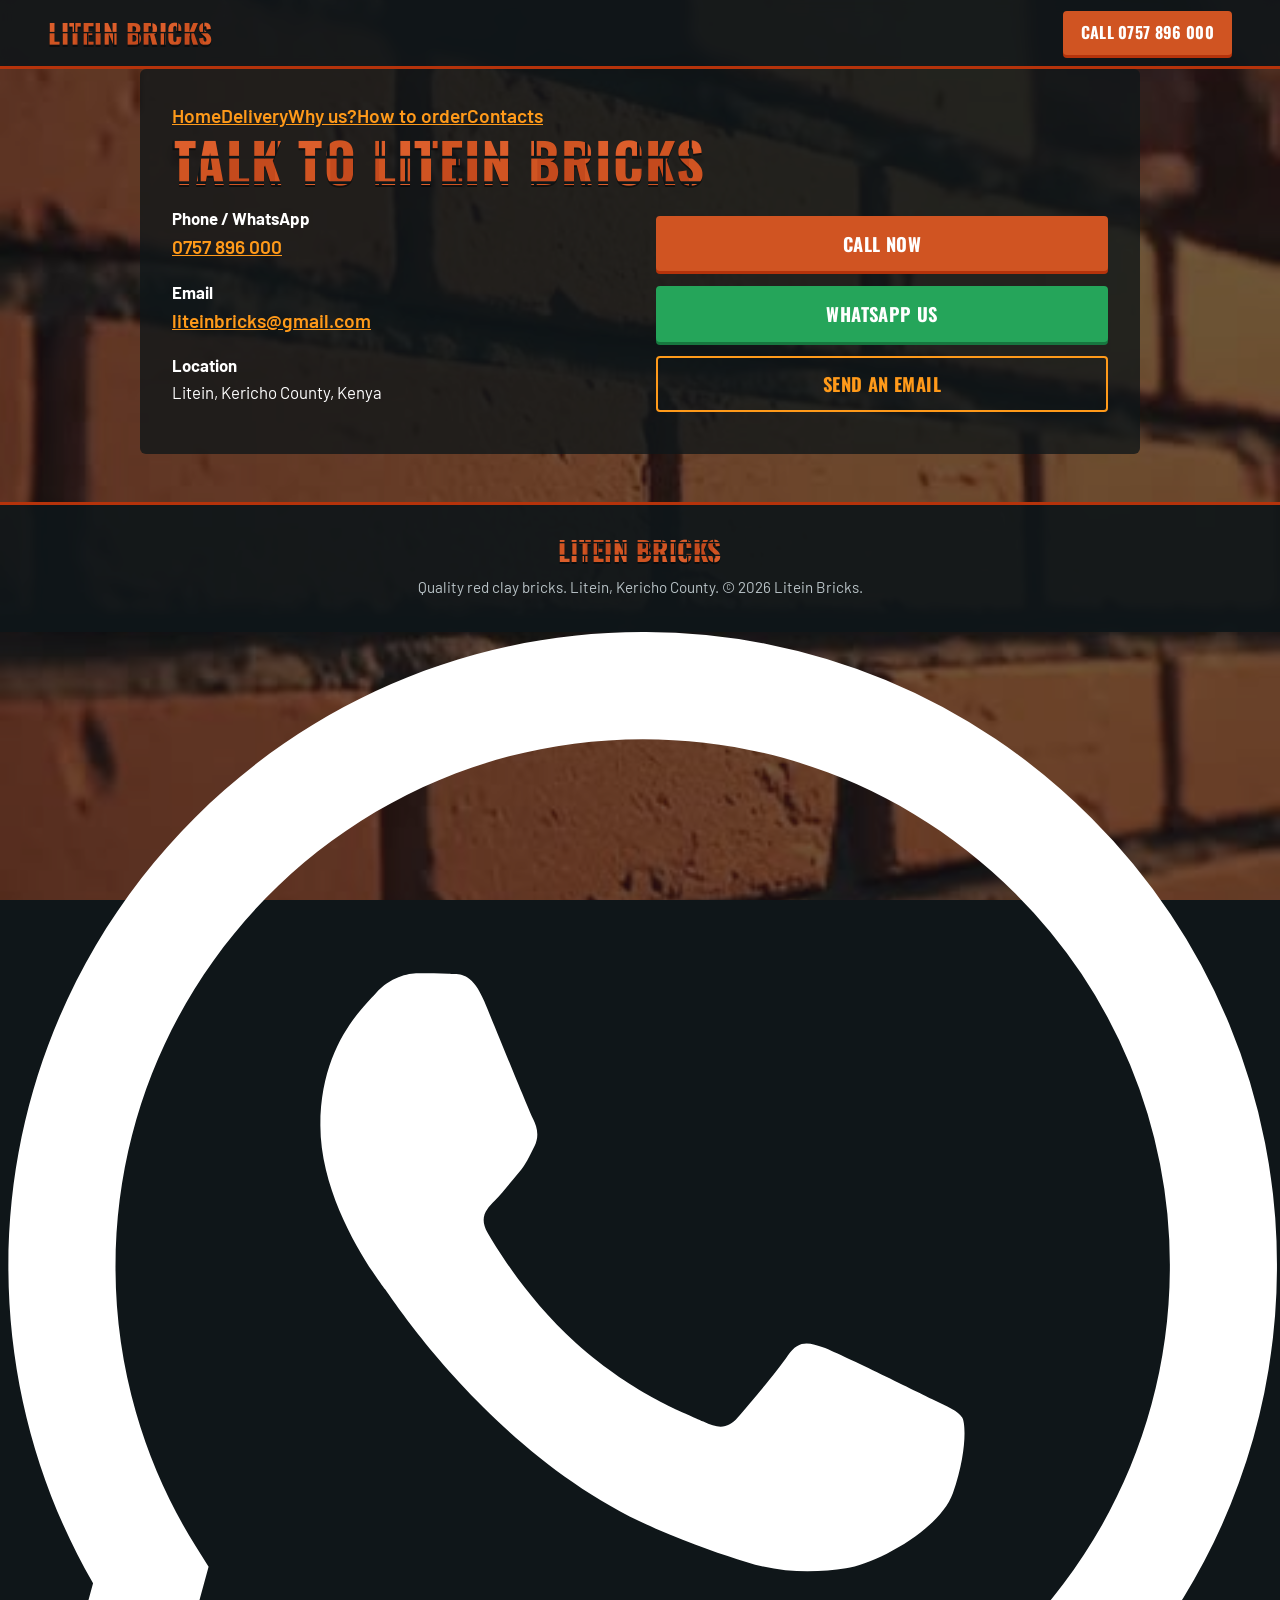
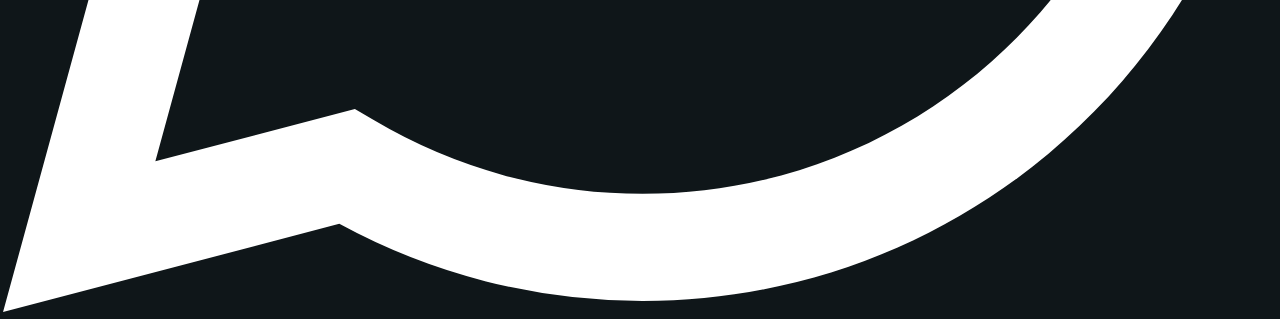
==== contact.html @ b04b9973 "Add files via upload" ====
<!DOCTYPE html>
<html lang="en">
<head>
<meta charset="utf-8">
<meta name="viewport" content="width=device-width, initial-scale=1">
<title>Contact Litein Bricks | Litein Bricks</title>
<meta name="description" content="Contact Litein Bricks in Litein, Kericho County. Call or WhatsApp 0757 896 000 or email liteinbricks@gmail.com.">
<meta name="theme-color" content="#0f1619">
<meta property="og:title" content="Contact Litein Bricks | Litein Bricks">
<meta property="og:description" content="Red clay construction bricks at Ksh 6 each. Site delivery. Pay on delivery.">
<meta property="og:image" content="assets/logo.png">
<link rel="icon" href="assets/poster.jpg">
<link rel="preconnect" href="https://fonts.googleapis.com">
<link rel="preconnect" href="https://fonts.gstatic.com" crossorigin>
<link href="https://fonts.googleapis.com/css2?family=Barlow:wght@400;500;600&family=Oswald:wght@500;700&display=swap" rel="stylesheet">
<link rel="stylesheet" href="css/styles.css">
</head>
<body>
<video class="bg-video" autoplay muted loop playsinline preload="metadata" poster="assets/poster.jpg" aria-hidden="true">
  <source src="assets/background.mp4" type="video/mp4">
</video>

<header class="site-header">
  <a class="brand brick-text" href="index.html">Litein Bricks</a>
  <a class="btn btn-small" href="tel:+254757896000">Call 0757 896 000</a>
</header>

<main class="inner">
  <section id="contact" class="section contact">
    <nav class="panel-nav" aria-label="Pages"><a href="index.html">Home</a><a href="delivery.html">Delivery</a><a href="why-us.html">Why us?</a><a href="how-to-order.html">How to order</a><a href="contact.html" class="on" aria-current="page">Contacts</a></nav>
    <h2 class="brick-text">Talk to Litein Bricks</h2>
    <div class="contact-grid">
      <div>
        <p><strong>Phone / WhatsApp</strong><br><a href="tel:+254757896000">0757 896 000</a></p>
        <p><strong>Email</strong><br><a href="mailto:liteinbricks@gmail.com">liteinbricks@gmail.com</a></p>
        <p><strong>Location</strong><br>Litein, Kericho County, Kenya</p>
      </div>
      <div class="actions">
        <a class="btn" href="tel:+254757896000">Call now</a>
        <a class="btn btn-wa" href="https://wa.me/254757896000?text=Hello%20Litein%20Bricks%2C%20I%20would%20like%20to%20order%20bricks." target="_blank" rel="noopener">WhatsApp us</a>
        <a class="btn btn-ghost" href="mailto:liteinbricks@gmail.com">Send an email</a>
      </div>
    </div>
  </section>
</main>

<footer class="site-footer">
  <span class="brick-text brand">Litein Bricks</span>
  <p>Quality red clay bricks. Litein, Kericho County. &copy; <span id="year">2026</span> Litein Bricks.</p>
</footer>
<a class="wa-float" href="https://wa.me/254757896000?text=Hello%20Litein%20Bricks%2C%20I%20would%20like%20to%20order%20bricks." target="_blank" rel="noopener" aria-label="Chat with Litein Bricks on WhatsApp">
  <svg viewBox="0 0 24 24" role="img" aria-hidden="true"><path fill="#fff" d="M17.472 14.382c-.297-.149-1.758-.867-2.03-.967-.273-.099-.471-.148-.67.15-.197.297-.767.966-.94 1.164-.173.199-.347.223-.644.075-.297-.15-1.255-.463-2.39-1.475-.883-.788-1.48-1.761-1.653-2.059-.173-.297-.018-.458.13-.606.134-.133.298-.347.446-.52.149-.174.198-.298.298-.497.099-.198.05-.371-.025-.52-.075-.149-.669-1.612-.916-2.207-.242-.579-.487-.5-.669-.51-.173-.008-.371-.01-.57-.01-.198 0-.52.074-.792.372-.272.297-1.04 1.016-1.04 2.479 0 1.462 1.065 2.875 1.213 3.074.149.198 2.096 3.2 5.077 4.487.709.306 1.262.489 1.694.625.712.227 1.36.195 1.871.118.571-.085 1.758-.719 2.006-1.413.248-.694.248-1.289.173-1.413-.074-.124-.272-.198-.57-.347m-5.421 7.403h-.004a9.87 9.87 0 01-5.031-1.378l-.361-.214-3.741.982.998-3.648-.235-.374a9.86 9.86 0 01-1.51-5.26c.001-5.45 4.436-9.884 9.888-9.884 2.64 0 5.122 1.03 6.988 2.898a9.825 9.825 0 012.893 6.994c-.003 5.45-4.437 9.884-9.885 9.884m8.413-18.297A11.815 11.815 0 0012.05 0C5.495 0 .16 5.335.157 11.892c0 2.096.547 4.142 1.588 5.945L.057 24l6.305-1.654a11.882 11.882 0 005.683 1.448h.005c6.554 0 11.89-5.335 11.893-11.893a11.821 11.821 0 00-3.48-8.413z"/></svg>
</a>
<script src="js/main.js"></script>
</body>
</html>
---- css/styles.css ----
:root{
  --ink:#0f1619; --ink-2:#172126; --brick:#d05422; --brick-deep:#b5330b;
  --amber:#ff9a1a; --white:#fff; --muted:#b9c3c7; --wa:#25a55a;
  --head:'Oswald','Arial Narrow',Impact,sans-serif;
  --body:'Barlow',system-ui,-apple-system,'Segoe UI',Arial,sans-serif;
  --panel:rgba(15,22,25,.78);
}
*{box-sizing:border-box}
html{scroll-behavior:smooth;scroll-padding-top:4.5rem}
body{margin:0;background:var(--ink);color:var(--white);font:400 1.05rem/1.6 var(--body)}
img{max-width:100%;height:auto;display:block}
a{color:var(--amber)}
:focus-visible{outline:3px solid var(--amber);outline-offset:3px}

/* Background video at 40% opacity */
.bg-video{position:fixed;inset:0;width:100%;height:100%;object-fit:cover;opacity:.4;z-index:-1}

/* Brick-textured lettering: brick faces with dark mortar joints cut through the letters */
.brick-text{
  color:var(--brick);
  background-image:url("data:image/svg+xml,%3Csvg xmlns='http://www.w3.org/2000/svg' viewBox='0 0 96 48' preserveAspectRatio='none'%3E%3Crect width='96' height='48' fill='%23d05422'/%3E%3Crect x='3' y='0' width='45' height='22' fill='%23dc5e2b'/%3E%3Crect x='51' y='24' width='45' height='22' fill='%23c44a1d'/%3E%3Crect x='0' y='22' width='96' height='2.5' fill='%230f1619'/%3E%3Crect x='0' y='45.5' width='96' height='2.5' fill='%230f1619'/%3E%3Crect x='0' y='0' width='2.5' height='24' fill='%230f1619'/%3E%3Crect x='48' y='0' width='2.5' height='24' fill='%230f1619'/%3E%3Crect x='24' y='24' width='2.5' height='24' fill='%230f1619'/%3E%3Crect x='72' y='24' width='2.5' height='24' fill='%230f1619'/%3E%3C/svg%3E");
  background-size:1.9em .95em;
  -webkit-background-clip:text;background-clip:text;
  -webkit-text-fill-color:transparent;
  filter:drop-shadow(0 2px 0 rgba(0,0,0,.45));
}
h1,h2,h3,.brand,.big,.btn,.zone-list b{font-family:var(--head);text-transform:uppercase;letter-spacing:.02em}

/* Header */
.site-header{position:sticky;top:0;z-index:10;display:flex;align-items:center;justify-content:space-between;gap:1rem;padding:.7rem clamp(1rem,4vw,3rem);background:rgba(15,22,25,.9);backdrop-filter:blur(6px);border-bottom:3px solid var(--brick-deep)}
.brand{font-size:1.7rem;font-weight:700;text-decoration:none;line-height:1}
.nav{display:flex;align-items:center;gap:1.4rem}
.nav a:not(.btn){color:var(--white);text-decoration:none;font-weight:500}
.nav a:not(.btn):hover{color:var(--amber)}
.nav-toggle{display:none;background:none;border:2px solid var(--brick);color:var(--white);font:600 .95rem var(--head);text-transform:uppercase;padding:.4rem .8rem;border-radius:4px}

/* Buttons */
.btn{display:inline-block;background:var(--brick);color:var(--white);text-decoration:none;font-weight:700;font-size:1.15rem;padding:.7rem 1.6rem;border-radius:4px;border:2px solid var(--brick);box-shadow:0 3px 0 var(--brick-deep);transition:transform .12s,background .12s}
.btn:hover{background:var(--brick-deep);transform:translateY(1px)}
.btn-small{font-size:1rem;padding:.45rem 1rem}
.btn-wa{background:var(--wa);border-color:var(--wa);box-shadow:0 3px 0 #17773f}
.btn-wa:hover{background:#17773f}
.btn-ghost{background:transparent;border-color:var(--amber);color:var(--amber);box-shadow:none}
.btn-ghost:hover{background:var(--amber);color:var(--ink)}
.actions{display:flex;flex-wrap:wrap;gap:.9rem}

/* Hero: logo sits large; "lighten" lets the video show through the logo's dark field */
.hero{max-width:1200px;margin:0 auto;padding:clamp(1.5rem,5vw,4rem) clamp(1rem,4vw,2rem) 2rem;text-align:center}
.hero h1{margin:0}
.hero h1 img{width:100%;margin:0 auto;mix-blend-mode:lighten}
.lead{max-width:40rem;margin:1.5rem auto;font-size:1.25rem}
.hero .actions{justify-content:center}

/* Price band */
.price-band{display:grid;grid-template-columns:repeat(3,1fr);max-width:1000px;margin:2.5rem auto;background:var(--panel);border-top:3px solid var(--amber);border-bottom:3px solid var(--amber)}
.price-band div{padding:1.4rem 1rem;text-align:center;display:flex;flex-direction:column;gap:.2rem}
.price-band div+div{border-left:2px solid rgba(255,255,255,.12)}
.big{font-size:clamp(2.4rem,6vw,3.6rem);font-weight:700;line-height:1.1}
.price-band span:last-child{color:var(--muted)}

/* Sections */
.section{max-width:1000px;margin:0 auto 1.5rem;padding:2rem clamp(1rem,4vw,2rem);background:var(--panel);border-radius:6px}
.section h2{font-size:clamp(2.2rem,6vw,3.4rem);margin:0 0 .6rem;line-height:1.05;font-weight:700}
.section h3{font-size:1.35rem;margin:0 0 .3rem;color:var(--white)}
.intro{max-width:44rem;color:#e3e8ea}
.features{list-style:none;padding:0;margin:1.8rem 0 0;display:grid;grid-template-columns:repeat(2,1fr);gap:1.6rem 2.2rem}
.features li{border-left:4px solid var(--brick);padding-left:1rem}
.features p{margin:0;color:var(--muted)}

/* Delivery */
.zones{display:grid;grid-template-columns:1.15fr 1fr;gap:2rem;margin-top:1.6rem;align-items:start}
.zone-list{list-style:none;margin:0;padding:0}
.zone-list li{display:flex;justify-content:space-between;align-items:center;gap:1rem;padding:1rem 0;border-bottom:2px solid rgba(255,255,255,.15)}
.zone-list li:first-child{border-top:2px solid rgba(255,255,255,.15)}
.zone-list strong{display:block;font-family:var(--head);font-size:1.25rem;text-transform:uppercase}
.zone-list span{color:var(--muted)}
.zone-list b{font-size:2rem;color:var(--amber);font-weight:700;white-space:nowrap}
.calc{background:var(--ink-2);border:2px solid var(--brick);border-radius:6px;padding:1.2rem}
.calc h3{margin-bottom:.8rem}
.calc label{display:block;font-weight:600;margin:.7rem 0 .25rem}
.calc select,.calc input{width:100%;font:inherit;padding:.65rem .7rem;border-radius:4px;border:2px solid #2d3b42;background:var(--ink);color:var(--white)}
.total{font-size:1.15rem;margin:1rem 0 .3rem}
.total strong{font-family:var(--head);font-size:1.8rem;color:var(--amber)}
.note{margin:0;font-size:.9rem;color:var(--muted)}

/* Steps */
.steps{list-style:none;counter-reset:s;margin:1.5rem 0 0;padding:0;display:grid;grid-template-columns:repeat(3,1fr);gap:1.5rem}
.steps li{counter-increment:s;position:relative;padding-top:3.2rem;color:var(--muted)}
.steps li::before{content:counter(s);position:absolute;top:0;left:0;width:2.6rem;height:2.6rem;display:grid;place-items:center;background:var(--brick);font:700 1.4rem var(--head);border-radius:3px;box-shadow:3px 3px 0 var(--brick-deep)}
.steps strong{display:block;color:var(--white);font-size:1.15rem}

/* Contact */
.contact-grid{display:grid;grid-template-columns:1fr 1fr;gap:2rem;align-items:center;margin-top:1rem}
.contact p{margin:0 0 1rem}
.contact a:not(.btn){font-size:1.2rem;font-weight:600}
.contact-grid .actions{flex-direction:column;align-items:stretch}
.contact-grid .btn{text-align:center}

.site-footer{margin-top:3rem;padding:2rem 1rem;text-align:center;background:rgba(15,22,25,.92);border-top:3px solid var(--brick-deep)}
.site-footer p{margin:.4rem 0 0;color:var(--muted);font-size:.95rem}

@media (max-width:760px){
  .nav-toggle{display:block}
  .nav{display:none;position:absolute;top:100%;left:0;right:0;flex-direction:column;align-items:stretch;gap:0;padding:.5rem 1rem 1rem;background:rgba(15,22,25,.97);border-bottom:3px solid var(--brick-deep)}
  .nav.open{display:flex}
  .nav a:not(.btn){padding:.8rem 0;border-bottom:1px solid rgba(255,255,255,.1)}
  .nav .btn{margin-top:.8rem;text-align:center}
  .price-band{grid-template-columns:1fr;margin:1.5rem 1rem}
  .price-band div+div{border-left:0;border-top:2px solid rgba(255,255,255,.12)}
  .features,.zones,.steps,.contact-grid{grid-template-columns:1fr}
  .section{margin:0 .75rem 1rem}
  .hero .actions .btn{flex:1 1 40%;text-align:center}
}
@media (prefers-reduced-motion:reduce){html{scroll-behavior:auto}.btn{transition:none}}
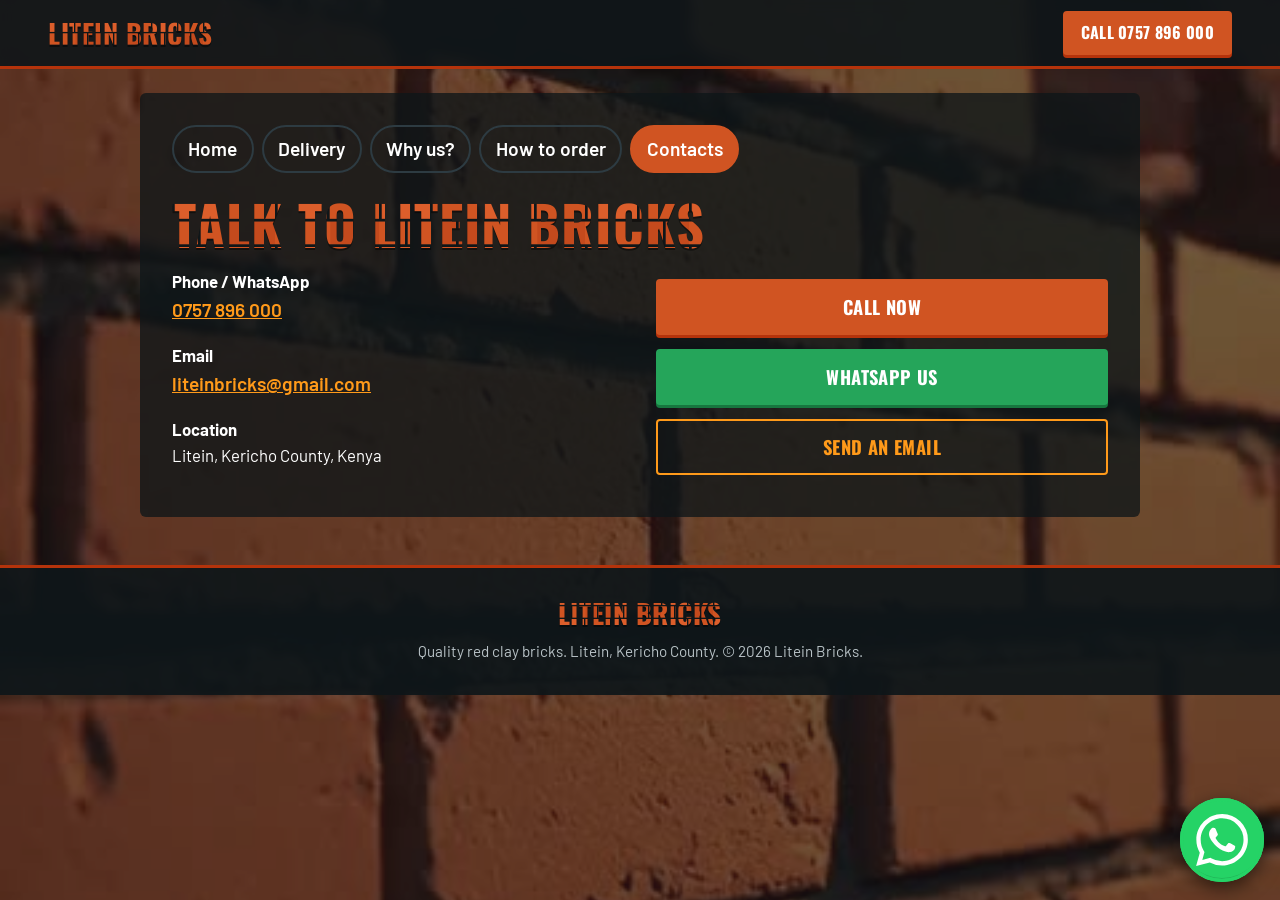
==== commit d5aecf07: "Add files via upload" ====
--- a/contact.html
+++ b/contact.html
@@ -49,7 +49,9 @@
   <p>Quality red clay bricks. Litein, Kericho County. &copy; <span id="year">2026</span> Litein Bricks.</p>
 </footer>
 <a class="wa-float" href="https://wa.me/254757896000?text=Hello%20Litein%20Bricks%2C%20I%20would%20like%20to%20order%20bricks." target="_blank" rel="noopener" aria-label="Chat with Litein Bricks on WhatsApp">
-  <svg viewBox="0 0 24 24" role="img" aria-hidden="true"><path fill="#fff" d="M17.472 14.382c-.297-.149-1.758-.867-2.03-.967-.273-.099-.471-.148-.67.15-.197.297-.767.966-.94 1.164-.173.199-.347.223-.644.075-.297-.15-1.255-.463-2.39-1.475-.883-.788-1.48-1.761-1.653-2.059-.173-.297-.018-.458.13-.606.134-.133.298-.347.446-.52.149-.174.198-.298.298-.497.099-.198.05-.371-.025-.52-.075-.149-.669-1.612-.916-2.207-.242-.579-.487-.5-.669-.51-.173-.008-.371-.01-.57-.01-.198 0-.52.074-.792.372-.272.297-1.04 1.016-1.04 2.479 0 1.462 1.065 2.875 1.213 3.074.149.198 2.096 3.2 5.077 4.487.709.306 1.262.489 1.694.625.712.227 1.36.195 1.871.118.571-.085 1.758-.719 2.006-1.413.248-.694.248-1.289.173-1.413-.074-.124-.272-.198-.57-.347m-5.421 7.403h-.004a9.87 9.87 0 01-5.031-1.378l-.361-.214-3.741.982.998-3.648-.235-.374a9.86 9.86 0 01-1.51-5.26c.001-5.45 4.436-9.884 9.888-9.884 2.64 0 5.122 1.03 6.988 2.898a9.825 9.825 0 012.893 6.994c-.003 5.45-4.437 9.884-9.885 9.884m8.413-18.297A11.815 11.815 0 0012.05 0C5.495 0 .16 5.335.157 11.892c0 2.096.547 4.142 1.588 5.945L.057 24l6.305-1.654a11.882 11.882 0 005.683 1.448h.005c6.554 0 11.89-5.335 11.893-11.893a11.821 11.821 0 00-3.48-8.413z"/></svg>
+  <span class="wa-label">Chat with us</span>
+  <span class="wa-icon">
+  <svg viewBox="0 0 24 24" role="img" aria-hidden="true"><path fill="#fff" d="M17.472 14.382c-.297-.149-1.758-.867-2.03-.967-.273-.099-.471-.148-.67.15-.197.297-.767.966-.94 1.164-.173.199-.347.223-.644.075-.297-.15-1.255-.463-2.39-1.475-.883-.788-1.48-1.761-1.653-2.059-.173-.297-.018-.458.13-.606.134-.133.298-.347.446-.52.149-.174.198-.298.298-.497.099-.198.05-.371-.025-.52-.075-.149-.669-1.612-.916-2.207-.242-.579-.487-.5-.669-.51-.173-.008-.371-.01-.57-.01-.198 0-.52.074-.792.372-.272.297-1.04 1.016-1.04 2.479 0 1.462 1.065 2.875 1.213 3.074.149.198 2.096 3.2 5.077 4.487.709.306 1.262.489 1.694.625.712.227 1.36.195 1.871.118.571-.085 1.758-.719 2.006-1.413.248-.694.248-1.289.173-1.413-.074-.124-.272-.198-.57-.347m-5.421 7.403h-.004a9.87 9.87 0 01-5.031-1.378l-.361-.214-3.741.982.998-3.648-.235-.374a9.86 9.86 0 01-1.51-5.26c.001-5.45 4.436-9.884 9.888-9.884 2.64 0 5.122 1.03 6.988 2.898a9.825 9.825 0 012.893 6.994c-.003 5.45-4.437 9.884-9.885 9.884m8.413-18.297A11.815 11.815 0 0012.05 0C5.495 0 .16 5.335.157 11.892c0 2.096.547 4.142 1.588 5.945L.057 24l6.305-1.654a11.882 11.882 0 005.683 1.448h.005c6.554 0 11.89-5.335 11.893-11.893a11.821 11.821 0 00-3.48-8.413z"/></svg></span>
 </a>
 <script src="js/main.js"></script>
 </body>
--- a/css/styles.css
+++ b/css/styles.css
@@ -29,34 +29,50 @@
 /* Header */
 .site-header{position:sticky;top:0;z-index:10;display:flex;align-items:center;justify-content:space-between;gap:1rem;padding:.7rem clamp(1rem,4vw,3rem);background:rgba(15,22,25,.9);backdrop-filter:blur(6px);border-bottom:3px solid var(--brick-deep)}
 .brand{font-size:1.7rem;font-weight:700;text-decoration:none;line-height:1}
-.nav{display:flex;align-items:center;gap:1.4rem}
-.nav a:not(.btn){color:var(--white);text-decoration:none;font-weight:500}
-.nav a:not(.btn):hover{color:var(--amber)}
-.nav-toggle{display:none;background:none;border:2px solid var(--brick);color:var(--white);font:600 .95rem var(--head);text-transform:uppercase;padding:.4rem .8rem;border-radius:4px}
 
 /* Buttons */
 .btn{display:inline-block;background:var(--brick);color:var(--white);text-decoration:none;font-weight:700;font-size:1.15rem;padding:.7rem 1.6rem;border-radius:4px;border:2px solid var(--brick);box-shadow:0 3px 0 var(--brick-deep);transition:transform .12s,background .12s}
 .btn:hover{background:var(--brick-deep);transform:translateY(1px)}
 .btn-small{font-size:1rem;padding:.45rem 1rem}
+.site-footer{padding-bottom:5rem}
 .btn-wa{background:var(--wa);border-color:var(--wa);box-shadow:0 3px 0 #17773f}
 .btn-wa:hover{background:#17773f}
 .btn-ghost{background:transparent;border-color:var(--amber);color:var(--amber);box-shadow:none}
 .btn-ghost:hover{background:var(--amber);color:var(--ink)}
 .actions{display:flex;flex-wrap:wrap;gap:.9rem}
 
-/* Hero: logo sits large; "lighten" lets the video show through the logo's dark field */
-.hero{max-width:1200px;margin:0 auto;padding:clamp(1.5rem,5vw,4rem) clamp(1rem,4vw,2rem) 2rem;text-align:center}
-.hero h1{margin:0}
-.hero h1 img{width:100%;margin:0 auto;mix-blend-mode:lighten}
-.lead{max-width:40rem;margin:1.5rem auto;font-size:1.25rem}
-.hero .actions{justify-content:center}
+/* Landing: logo, welcome, then four big options */
+.landing{max-width:1000px;margin:0 auto;padding:clamp(1.5rem,4vw,3rem) clamp(1rem,4vw,2rem) 2rem;text-align:center;min-height:calc(100svh - 4.2rem);display:flex;flex-direction:column;justify-content:center;gap:0}
+.landing h1{margin:0}
+.landing h1 img{width:100%;margin:0 auto;mix-blend-mode:lighten}
+.welcome{font-family:var(--head);text-transform:uppercase;font-weight:700;font-size:clamp(1.8rem,5vw,2.8rem);line-height:1.1;margin:1.4rem 0 .4rem}
+.lead{max-width:38rem;margin:0 auto 1.4rem;font-size:1.2rem;color:#e3e8ea}
+.choose{margin:0 0 .8rem;color:var(--amber);font-weight:600}
+.menu{display:grid;grid-template-columns:repeat(4,1fr);gap:.9rem}
+.menu a{display:flex;flex-direction:column;gap:.2rem;justify-content:center;min-height:6.5rem;padding:1rem .8rem;background:var(--brick);color:var(--white);text-decoration:none;border-radius:4px;box-shadow:0 4px 0 var(--brick-deep);transition:transform .12s,background .12s}
+.menu a:hover,.menu a:focus-visible{background:var(--brick-deep);transform:translateY(2px)}
+.menu strong{font-family:var(--head);text-transform:uppercase;font-size:1.6rem;letter-spacing:.02em;line-height:1.1}
+.menu span{font-size:.95rem;opacity:.92}
 
-/* Price band */
-.price-band{display:grid;grid-template-columns:repeat(3,1fr);max-width:1000px;margin:2.5rem auto;background:var(--panel);border-top:3px solid var(--amber);border-bottom:3px solid var(--amber)}
-.price-band div{padding:1.4rem 1rem;text-align:center;display:flex;flex-direction:column;gap:.2rem}
-.price-band div+div{border-left:2px solid rgba(255,255,255,.12)}
-.big{font-size:clamp(2.4rem,6vw,3.6rem);font-weight:700;line-height:1.1}
-.price-band span:last-child{color:var(--muted)}
+/* Page navigation pills */
+.inner{padding-top:1.5rem}
+.panel-nav{display:flex;flex-wrap:wrap;gap:.5rem;margin-bottom:1.4rem}
+.panel-nav a{padding:.4rem .9rem;border:2px solid #2d3b42;border-radius:999px;color:var(--white);text-decoration:none;font-weight:500;font-size:.95rem}
+.panel-nav a:hover{border-color:var(--amber)}
+.panel-nav a.on{background:var(--brick);border-color:var(--brick)}
+
+/* Floating WhatsApp: large, rippling, with a label */
+.wa-float{position:fixed;right:1rem;bottom:1.1rem;z-index:20;display:flex;align-items:center;gap:.7rem;text-decoration:none}
+.wa-icon{position:relative;width:84px;height:84px;border-radius:50%;background:#25d366;display:grid;place-items:center;box-shadow:0 6px 18px rgba(0,0,0,.55),inset 0 -4px 0 rgba(0,0,0,.12);animation:wa-bob 3s ease-in-out infinite;transition:transform .15s}
+.wa-icon::before,.wa-icon::after{content:"";position:absolute;inset:0;border-radius:50%;border:3px solid #25d366;animation:wa-ripple 2.2s ease-out infinite}
+.wa-icon::after{animation-delay:1.1s}
+.wa-icon svg{width:52px;height:52px;position:relative}
+.wa-float:hover .wa-icon,.wa-float:focus-visible .wa-icon{transform:scale(1.1)}
+.wa-label{background:#fff;color:#0f1619;font:600 1rem var(--body);padding:.5rem .9rem;border-radius:999px;box-shadow:0 4px 12px rgba(0,0,0,.4);animation:wa-label 7s ease-in-out 1.5s both}
+@keyframes wa-ripple{0%{transform:scale(1);opacity:.8}100%{transform:scale(1.7);opacity:0}}
+@keyframes wa-bob{0%,100%{transform:translateY(0)}50%{transform:translateY(-6px)}}
+@keyframes wa-label{0%{opacity:0;transform:translateX(12px)}8%,80%{opacity:1;transform:none}100%{opacity:0;transform:translateX(12px)}}
+@media (prefers-reduced-motion:reduce){.wa-icon,.wa-icon::before,.wa-icon::after,.wa-label{animation:none}.wa-label{display:none}}
 
 /* Sections */
 .section{max-width:1000px;margin:0 auto 1.5rem;padding:2rem clamp(1rem,4vw,2rem);background:var(--panel);border-radius:6px}
@@ -99,16 +115,17 @@
 .site-footer{margin-top:3rem;padding:2rem 1rem;text-align:center;background:rgba(15,22,25,.92);border-top:3px solid var(--brick-deep)}
 .site-footer p{margin:.4rem 0 0;color:var(--muted);font-size:.95rem}
 
-@media (max-width:760px){
-  .nav-toggle{display:block}
-  .nav{display:none;position:absolute;top:100%;left:0;right:0;flex-direction:column;align-items:stretch;gap:0;padding:.5rem 1rem 1rem;background:rgba(15,22,25,.97);border-bottom:3px solid var(--brick-deep)}
-  .nav.open{display:flex}
-  .nav a:not(.btn){padding:.8rem 0;border-bottom:1px solid rgba(255,255,255,.1)}
-  .nav .btn{margin-top:.8rem;text-align:center}
-  .price-band{grid-template-columns:1fr;margin:1.5rem 1rem}
-  .price-band div+div{border-left:0;border-top:2px solid rgba(255,255,255,.12)}
+@media (max-width:760px),(orientation:portrait){
+  .menu{grid-template-columns:1fr 1fr}
+  .menu a{min-height:7rem}
+  .menu strong{font-size:1.5rem}
+  .menu span{font-size:1rem}
+  .landing{padding-top:1rem}
+  .lead{font-size:1.15rem}
+  .wa-icon{width:76px;height:76px}
+  .wa-icon svg{width:46px;height:46px}
   .features,.zones,.steps,.contact-grid{grid-template-columns:1fr}
   .section{margin:0 .75rem 1rem}
-  .hero .actions .btn{flex:1 1 40%;text-align:center}
+  .landing{justify-content:flex-start}
 }
 @media (prefers-reduced-motion:reduce){html{scroll-behavior:auto}.btn{transition:none}}
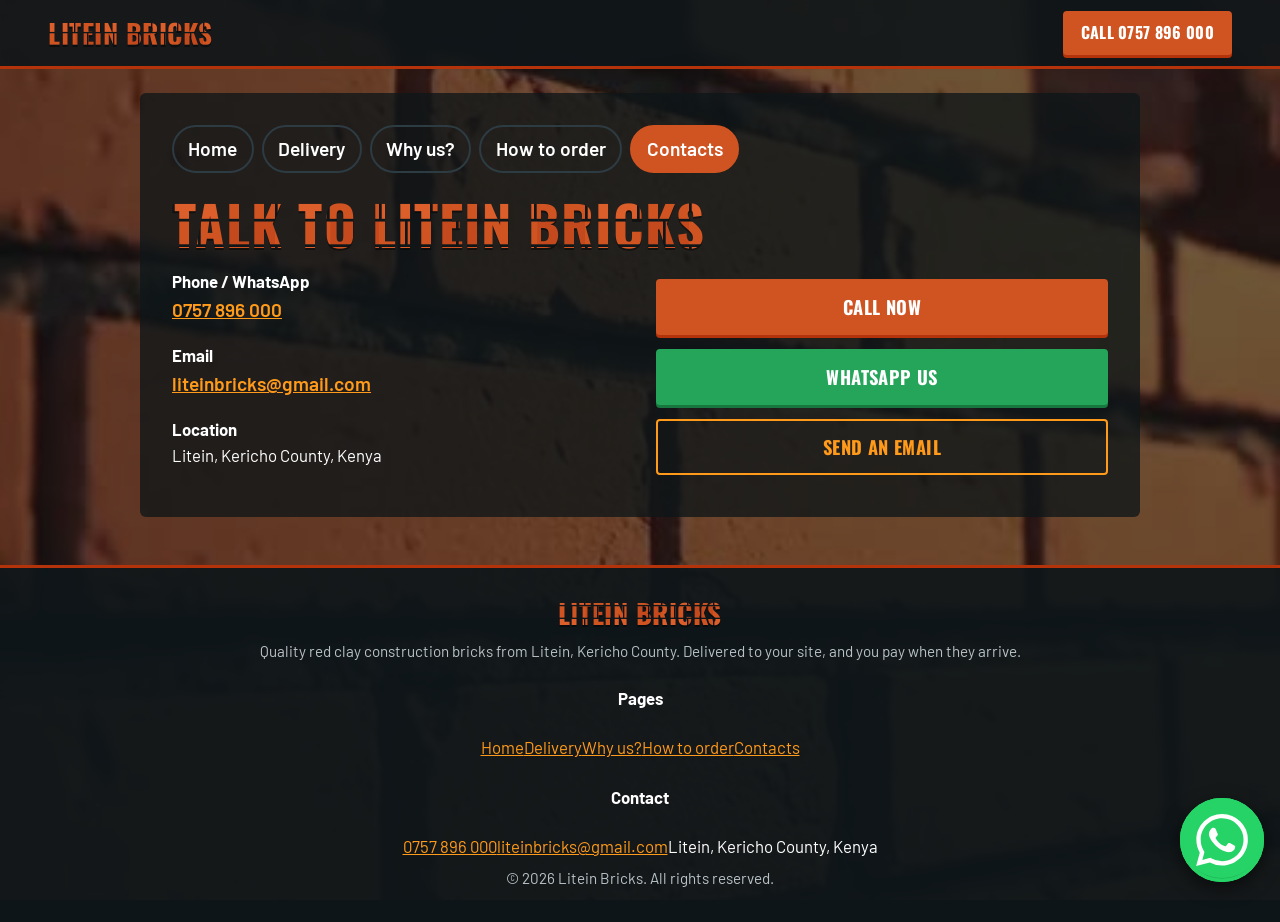
==== commit 6e596bc6: "Add files via upload" ====
--- a/contact.html
+++ b/contact.html
@@ -45,8 +45,12 @@
 </main>
 
 <footer class="site-footer">
-  <span class="brick-text brand">Litein Bricks</span>
-  <p>Quality red clay bricks. Litein, Kericho County. &copy; <span id="year">2026</span> Litein Bricks.</p>
+  <div class="foot-grid">
+    <div><span class="brick-text brand">Litein Bricks</span><p>Quality red clay construction bricks from Litein, Kericho County. Delivered to your site, and you pay when they arrive.</p></div>
+    <div><h4>Pages</h4><a href="index.html">Home</a><a href="delivery.html">Delivery</a><a href="why-us.html">Why us?</a><a href="how-to-order.html">How to order</a><a href="contact.html">Contacts</a></div>
+    <div><h4>Contact</h4><a href="tel:+254757896000">0757 896 000</a><a href="mailto:liteinbricks@gmail.com">liteinbricks@gmail.com</a><span class="line">Litein, Kericho County, Kenya</span></div>
+  </div>
+  <p class="copy">&copy; <span id="year">2026</span> Litein Bricks. All rights reserved.</p>
 </footer>
 <a class="wa-float" href="https://wa.me/254757896000?text=Hello%20Litein%20Bricks%2C%20I%20would%20like%20to%20order%20bricks." target="_blank" rel="noopener" aria-label="Chat with Litein Bricks on WhatsApp">
   <span class="wa-label">Chat with us</span>
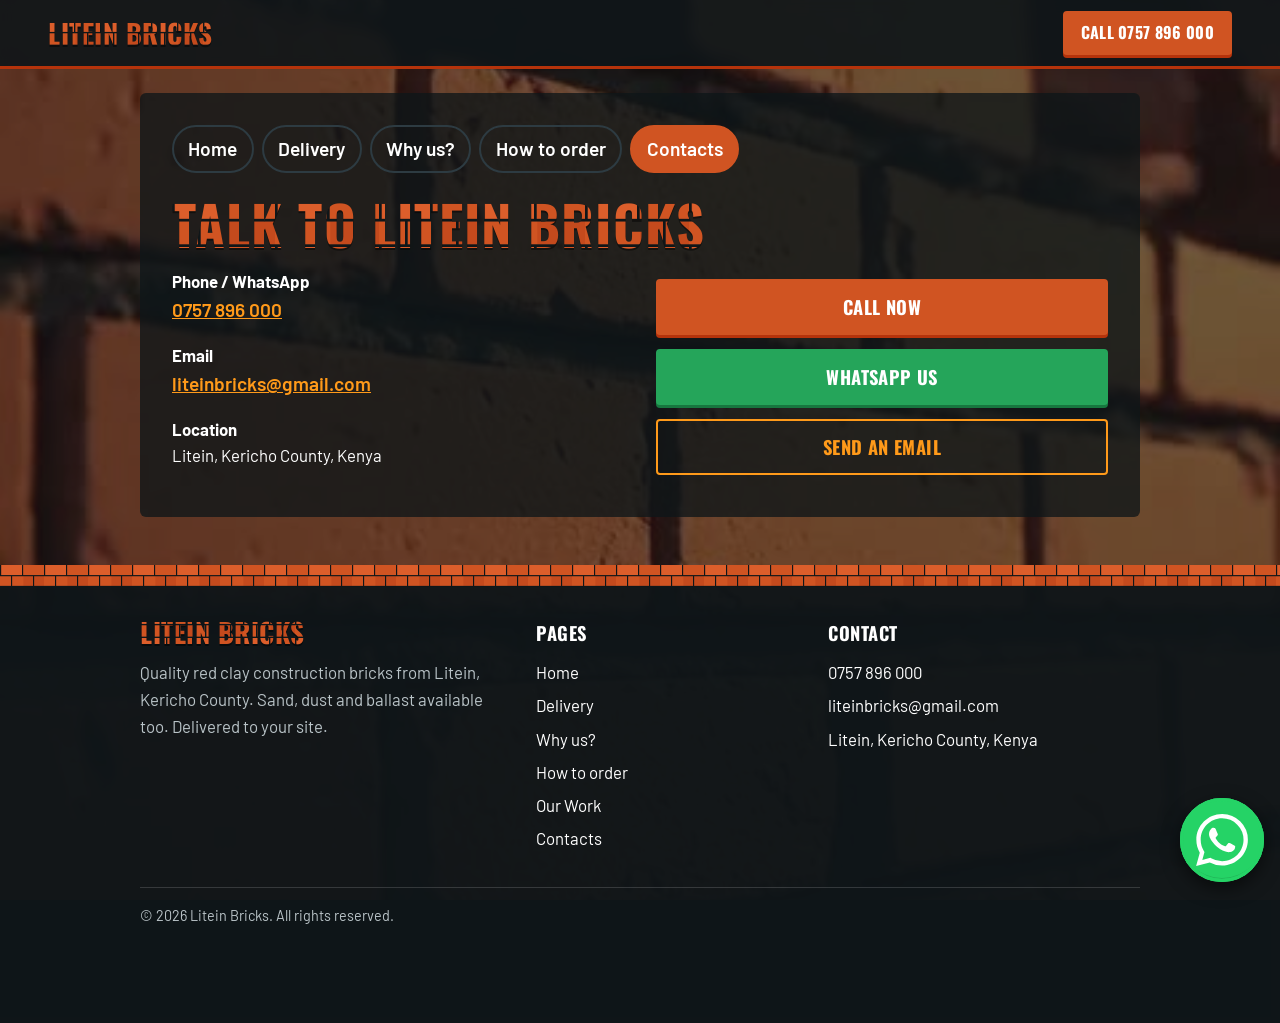
==== commit c39d6577: "Add files via upload" ====
--- a/contact.html
+++ b/contact.html
@@ -46,8 +46,8 @@
 
 <footer class="site-footer">
   <div class="foot-grid">
-    <div><span class="brick-text brand">Litein Bricks</span><p>Quality red clay construction bricks from Litein, Kericho County. Delivered to your site, and you pay when they arrive.</p></div>
-    <div><h4>Pages</h4><a href="index.html">Home</a><a href="delivery.html">Delivery</a><a href="why-us.html">Why us?</a><a href="how-to-order.html">How to order</a><a href="contact.html">Contacts</a></div>
+    <div><span class="brick-text brand">Litein Bricks</span><p>Quality red clay construction bricks from Litein, Kericho County. Sand, dust and ballast available too. Delivered to your site.</p></div>
+    <div><h4>Pages</h4><a href="index.html">Home</a><a href="delivery.html">Delivery</a><a href="why-us.html">Why us?</a><a href="how-to-order.html">How to order</a><a href="our-work.html">Our Work</a><a href="contact.html">Contacts</a></div>
     <div><h4>Contact</h4><a href="tel:+254757896000">0757 896 000</a><a href="mailto:liteinbricks@gmail.com">liteinbricks@gmail.com</a><span class="line">Litein, Kericho County, Kenya</span></div>
   </div>
   <p class="copy">&copy; <span id="year">2026</span> Litein Bricks. All rights reserved.</p>
--- a/css/styles.css
+++ b/css/styles.css
@@ -1,4 +1,5 @@
 :root{
+  --brick-tile:url("data:image/svg+xml,%3Csvg xmlns='http://www.w3.org/2000/svg' viewBox='0 0 96 48' preserveAspectRatio='none'%3E%3Crect width='96' height='48' fill='%23d05422'/%3E%3Crect x='3' y='0' width='45' height='22' fill='%23dc5e2b'/%3E%3Crect x='51' y='24' width='45' height='22' fill='%23c44a1d'/%3E%3Crect x='0' y='22' width='96' height='2.5' fill='%230f1619'/%3E%3Crect x='0' y='45.5' width='96' height='2.5' fill='%230f1619'/%3E%3Crect x='0' y='0' width='2.5' height='24' fill='%230f1619'/%3E%3Crect x='48' y='0' width='2.5' height='24' fill='%230f1619'/%3E%3Crect x='24' y='24' width='2.5' height='24' fill='%230f1619'/%3E%3Crect x='72' y='24' width='2.5' height='24' fill='%230f1619'/%3E%3C/svg%3E");
   --ink:#0f1619; --ink-2:#172126; --brick:#d05422; --brick-deep:#b5330b;
   --amber:#ff9a1a; --white:#fff; --muted:#b9c3c7; --wa:#25a55a;
   --head:'Oswald','Arial Narrow',Impact,sans-serif;
@@ -18,7 +19,7 @@
 /* Brick-textured lettering: brick faces with dark mortar joints cut through the letters */
 .brick-text{
   color:var(--brick);
-  background-image:url("data:image/svg+xml,%3Csvg xmlns='http://www.w3.org/2000/svg' viewBox='0 0 96 48' preserveAspectRatio='none'%3E%3Crect width='96' height='48' fill='%23d05422'/%3E%3Crect x='3' y='0' width='45' height='22' fill='%23dc5e2b'/%3E%3Crect x='51' y='24' width='45' height='22' fill='%23c44a1d'/%3E%3Crect x='0' y='22' width='96' height='2.5' fill='%230f1619'/%3E%3Crect x='0' y='45.5' width='96' height='2.5' fill='%230f1619'/%3E%3Crect x='0' y='0' width='2.5' height='24' fill='%230f1619'/%3E%3Crect x='48' y='0' width='2.5' height='24' fill='%230f1619'/%3E%3Crect x='24' y='24' width='2.5' height='24' fill='%230f1619'/%3E%3Crect x='72' y='24' width='2.5' height='24' fill='%230f1619'/%3E%3C/svg%3E");
+  background-image:var(--brick-tile);
   background-size:1.9em .95em;
   -webkit-background-clip:text;background-clip:text;
   -webkit-text-fill-color:transparent;
@@ -34,7 +35,6 @@
 .btn{display:inline-block;background:var(--brick);color:var(--white);text-decoration:none;font-weight:700;font-size:1.15rem;padding:.7rem 1.6rem;border-radius:4px;border:2px solid var(--brick);box-shadow:0 3px 0 var(--brick-deep);transition:transform .12s,background .12s}
 .btn:hover{background:var(--brick-deep);transform:translateY(1px)}
 .btn-small{font-size:1rem;padding:.45rem 1rem}
-.site-footer{padding-bottom:5rem}
 .btn-wa{background:var(--wa);border-color:var(--wa);box-shadow:0 3px 0 #17773f}
 .btn-wa:hover{background:#17773f}
 .btn-ghost{background:transparent;border-color:var(--amber);color:var(--amber);box-shadow:none}
@@ -42,7 +42,7 @@
 .actions{display:flex;flex-wrap:wrap;gap:.9rem}
 
 /* Landing: logo, welcome, then four big options */
-.landing{max-width:1000px;margin:0 auto;padding:clamp(1.5rem,4vw,3rem) clamp(1rem,4vw,2rem) 2rem;text-align:center;min-height:calc(100svh - 4.2rem);display:flex;flex-direction:column;justify-content:center;gap:0}
+.landing{max-width:1000px;margin:0 auto;padding:clamp(1.5rem,4vw,3rem) clamp(1rem,4vw,2rem) 2rem;text-align:center;padding-bottom:1rem}
 .landing h1{margin:0}
 .landing h1 img{width:100%;margin:0 auto;mix-blend-mode:lighten}
 .welcome{font-family:var(--head);text-transform:uppercase;font-weight:700;font-size:clamp(1.8rem,5vw,2.8rem);line-height:1.1;margin:1.4rem 0 .4rem}
@@ -112,8 +112,6 @@
 .contact-grid .actions{flex-direction:column;align-items:stretch}
 .contact-grid .btn{text-align:center}
 
-.site-footer{margin-top:3rem;padding:2rem 1rem;text-align:center;background:rgba(15,22,25,.92);border-top:3px solid var(--brick-deep)}
-.site-footer p{margin:.4rem 0 0;color:var(--muted);font-size:.95rem}
 
 @media (max-width:760px),(orientation:portrait){
   .menu{grid-template-columns:1fr 1fr}
@@ -121,6 +119,9 @@
   .menu strong{font-size:1.5rem}
   .menu span{font-size:1rem}
   .landing{padding-top:1rem}
+  .highlights{grid-template-columns:1fr;margin:1.5rem .75rem}
+  .highlights div+div{border-left:0;border-top:2px solid rgba(255,255,255,.12)}
+  .foot-grid{grid-template-columns:1fr;text-align:left}
   .lead{font-size:1.15rem}
   .wa-icon{width:76px;height:76px}
   .wa-icon svg{width:46px;height:46px}
@@ -129,3 +130,29 @@
   .landing{justify-content:flex-start}
 }
 @media (prefers-reduced-motion:reduce){html{scroll-behavior:auto}.btn{transition:none}}
+
+/* Landing: highlights, areas, call to action */
+.highlights{display:grid;grid-template-columns:repeat(3,1fr);max-width:1000px;margin:2rem auto;background:var(--panel);border-top:3px solid var(--amber);border-bottom:3px solid var(--amber)}
+.highlights div{padding:1.3rem 1rem;text-align:center;display:flex;flex-direction:column;gap:.2rem}
+.highlights div+div{border-left:2px solid rgba(255,255,255,.12)}
+.highlights .big{font-size:clamp(2.4rem,6vw,3.4rem);font-weight:700;line-height:1.1}
+.highlights span:last-child{color:var(--muted)}
+.areas h2{font-size:clamp(1.8rem,5vw,2.5rem)}
+.chips{list-style:none;display:flex;flex-wrap:wrap;gap:.6rem;margin:1.2rem 0 1.4rem;padding:0}
+.chips li{padding:.45rem 1rem;border:2px solid var(--brick);border-radius:999px;background:rgba(208,84,34,.15);font-weight:500}
+.text-link{font-weight:600}
+.cta-band{max-width:1000px;margin:0 auto 2rem;padding:2rem clamp(1rem,4vw,2rem);text-align:center;background:linear-gradient(135deg,var(--brick-deep),var(--brick));border-radius:6px;box-shadow:0 4px 0 rgba(0,0,0,.35)}
+.cta-band h2{font-family:var(--head);text-transform:uppercase;font-size:clamp(1.8rem,5vw,2.6rem);margin:0 0 .4rem;line-height:1.1}
+.cta-band p{margin:0 auto 1.3rem;max-width:34rem}
+.cta-band .actions{justify-content:center}
+.cta-band .btn:not(.btn-wa){background:var(--white);color:var(--brick-deep);border-color:var(--white);box-shadow:0 3px 0 rgba(0,0,0,.3)}
+
+/* Footer */
+.site-footer{margin-top:3rem;background:rgba(15,22,25,.95);padding:0 clamp(1rem,4vw,3rem) 6rem}
+.site-footer::before{content:"";display:block;height:22px;margin:0 calc(-1 * clamp(1rem,4vw,3rem)) 2rem;background:var(--brick-tile) 0 0/44px 22px}
+.foot-grid{max-width:1000px;margin:0 auto;display:grid;grid-template-columns:1.4fr 1fr 1.2fr;gap:2rem}
+.foot-grid h4{margin:0 0 .6rem;font:700 1.15rem var(--head);text-transform:uppercase;letter-spacing:.03em}
+.foot-grid p{margin:.5rem 0 0;color:var(--muted)}
+.foot-grid a,.foot-grid span.line{display:block;color:var(--white);text-decoration:none;padding:.2rem 0}
+.foot-grid a:hover{color:var(--amber)}
+.copy{max-width:1000px;margin:2rem auto 0;padding-top:1rem;border-top:1px solid rgba(255,255,255,.15);color:var(--muted);font-size:.9rem}
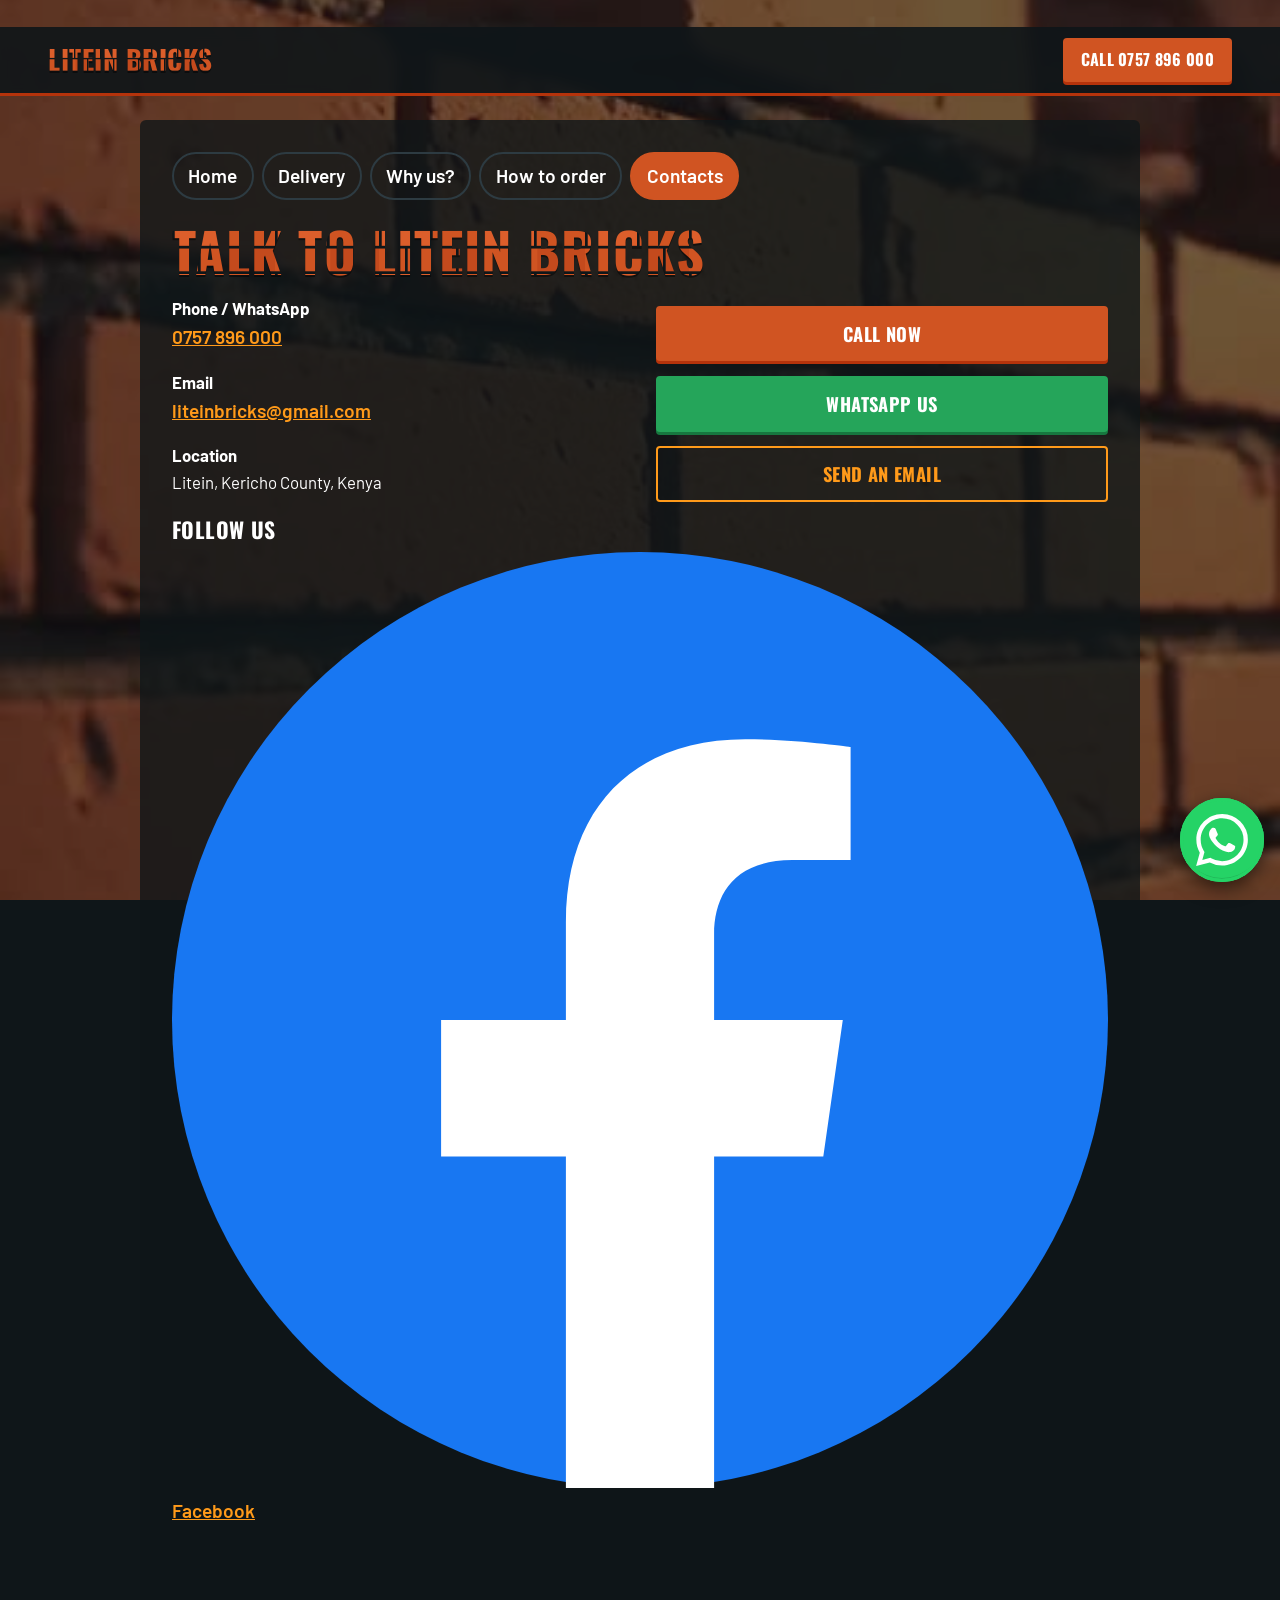
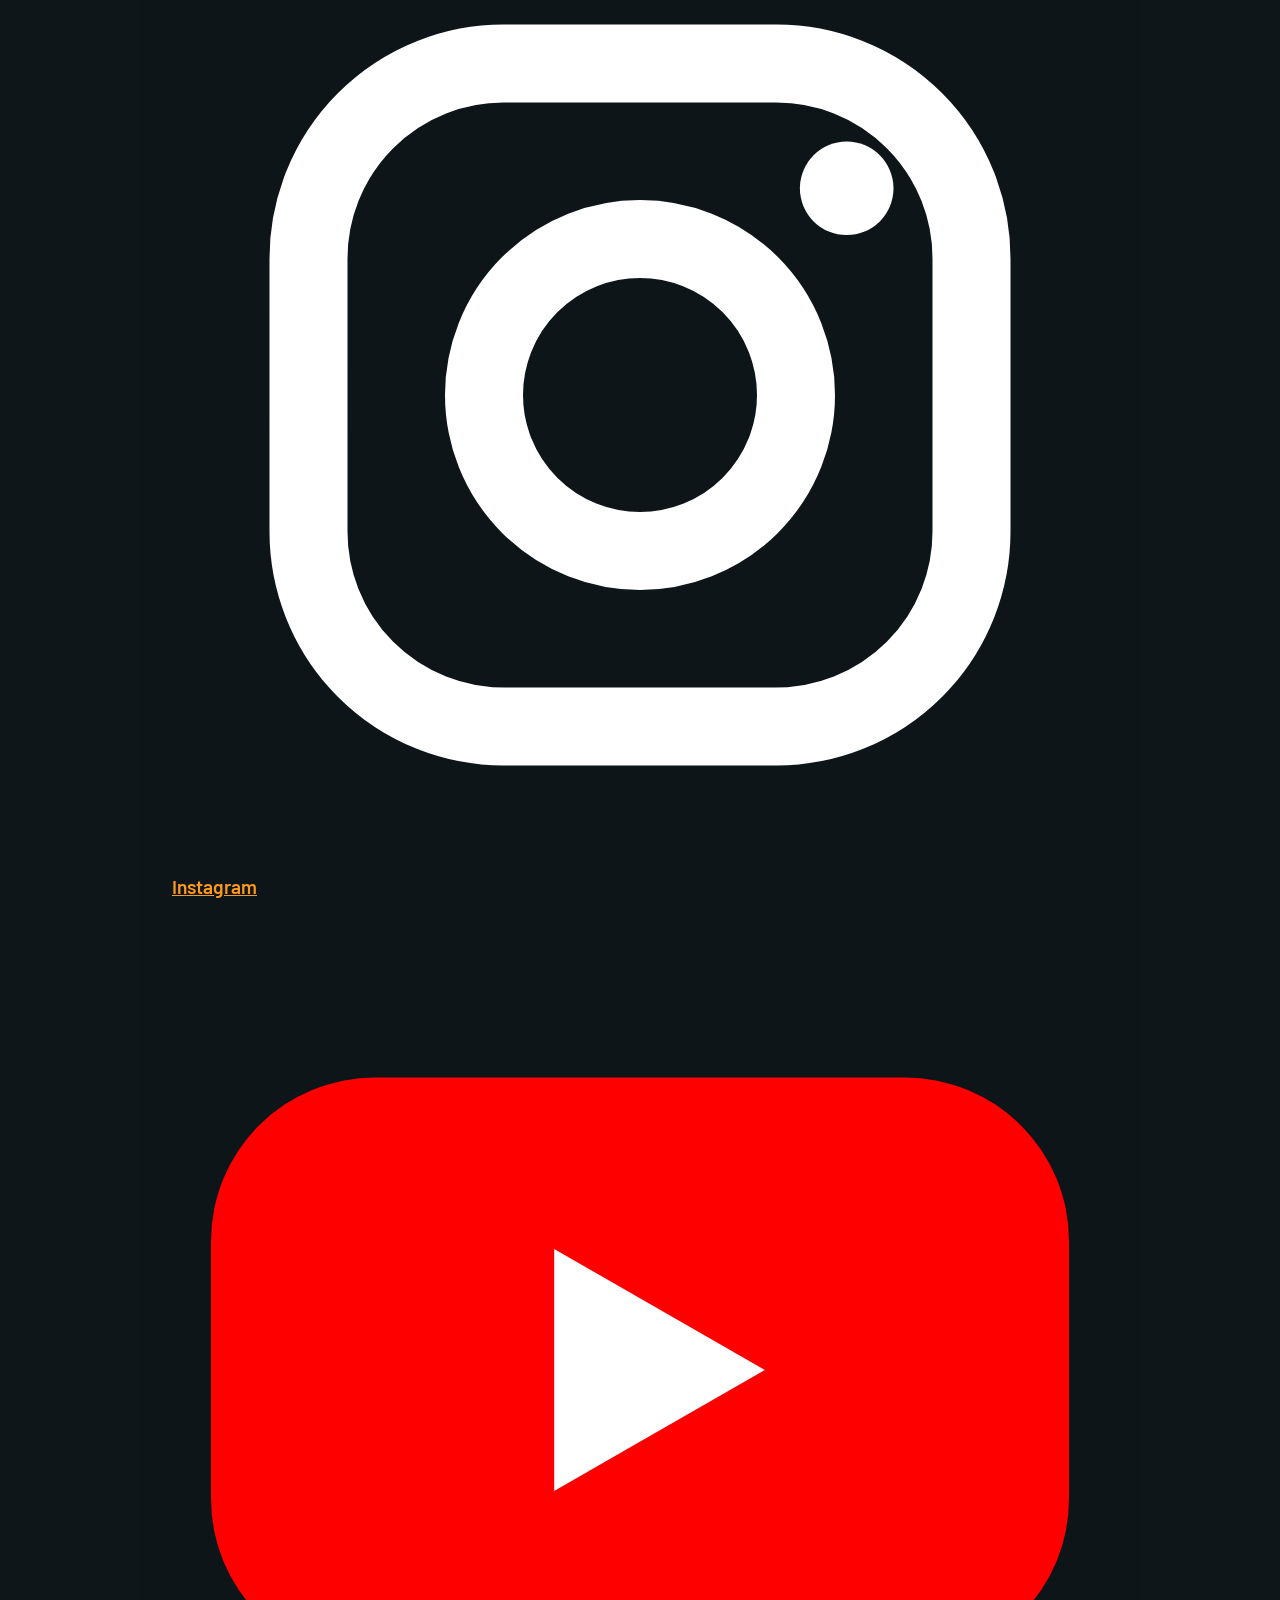
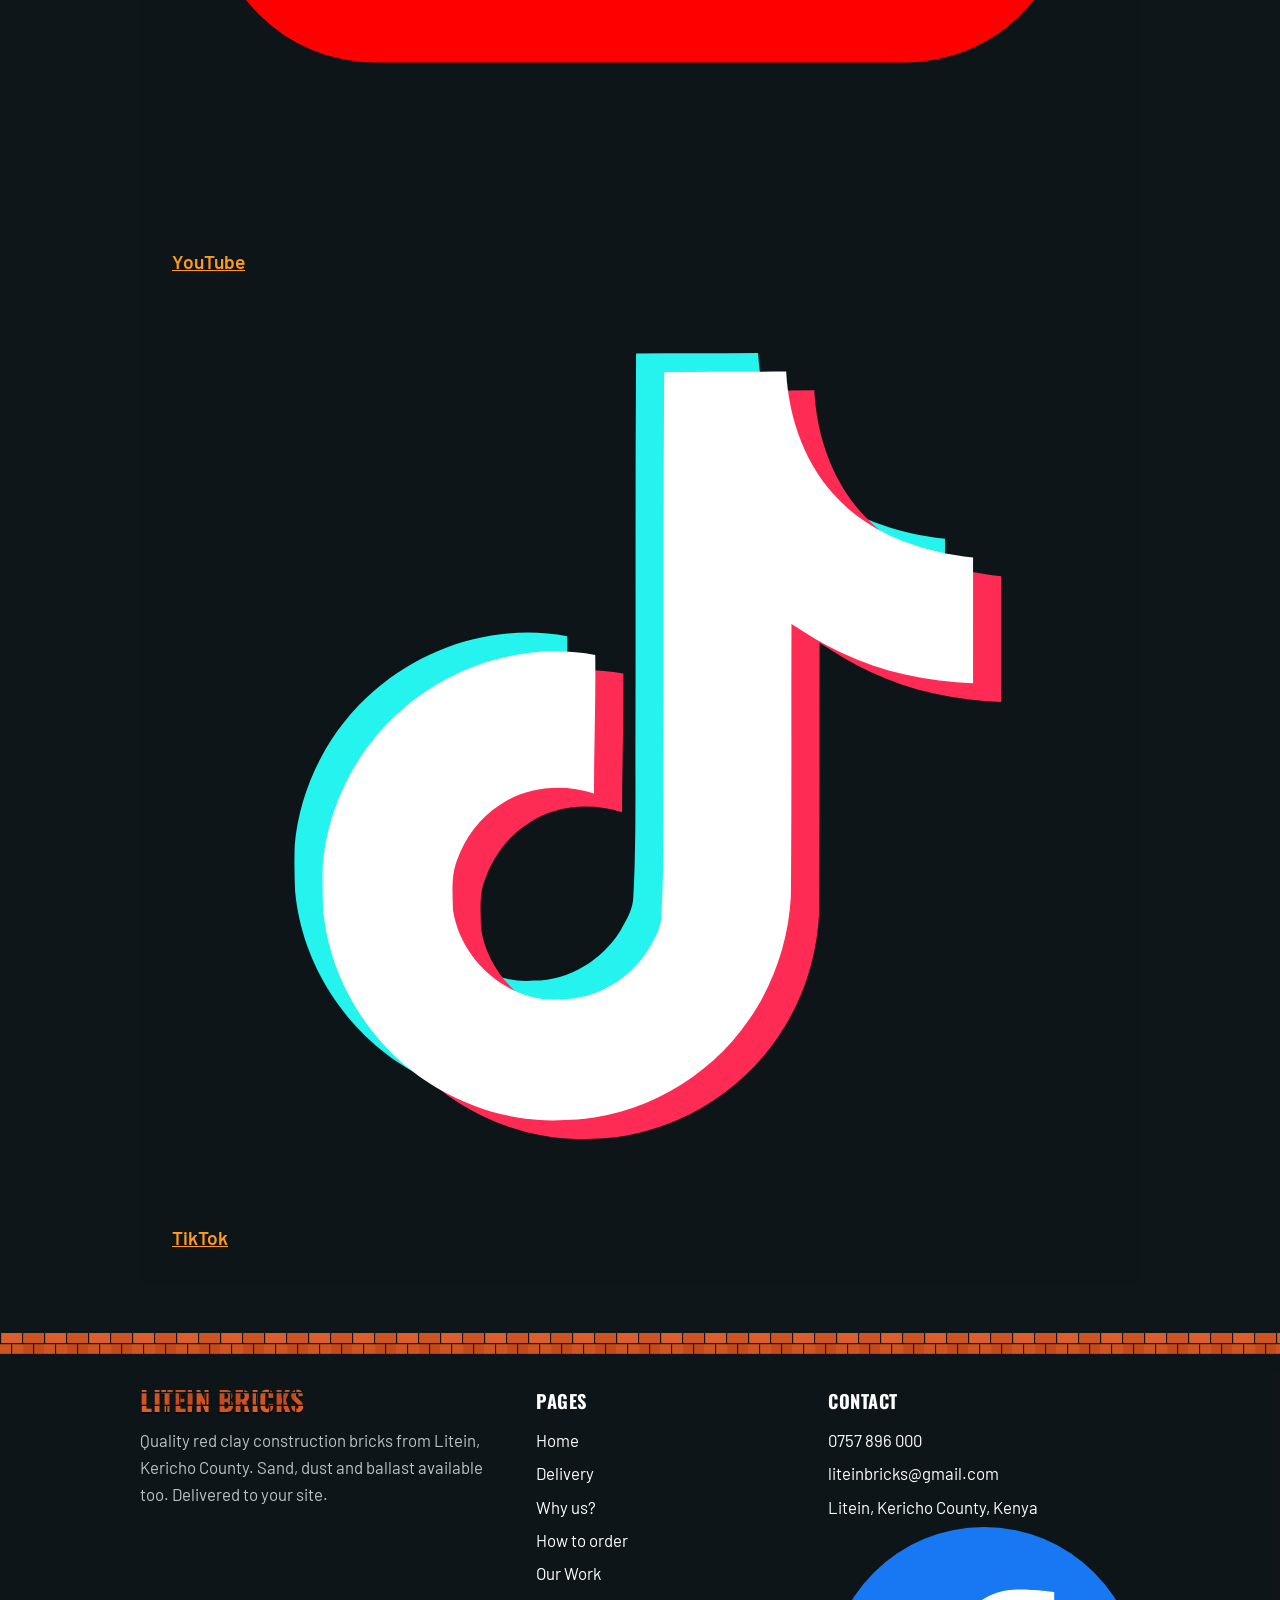
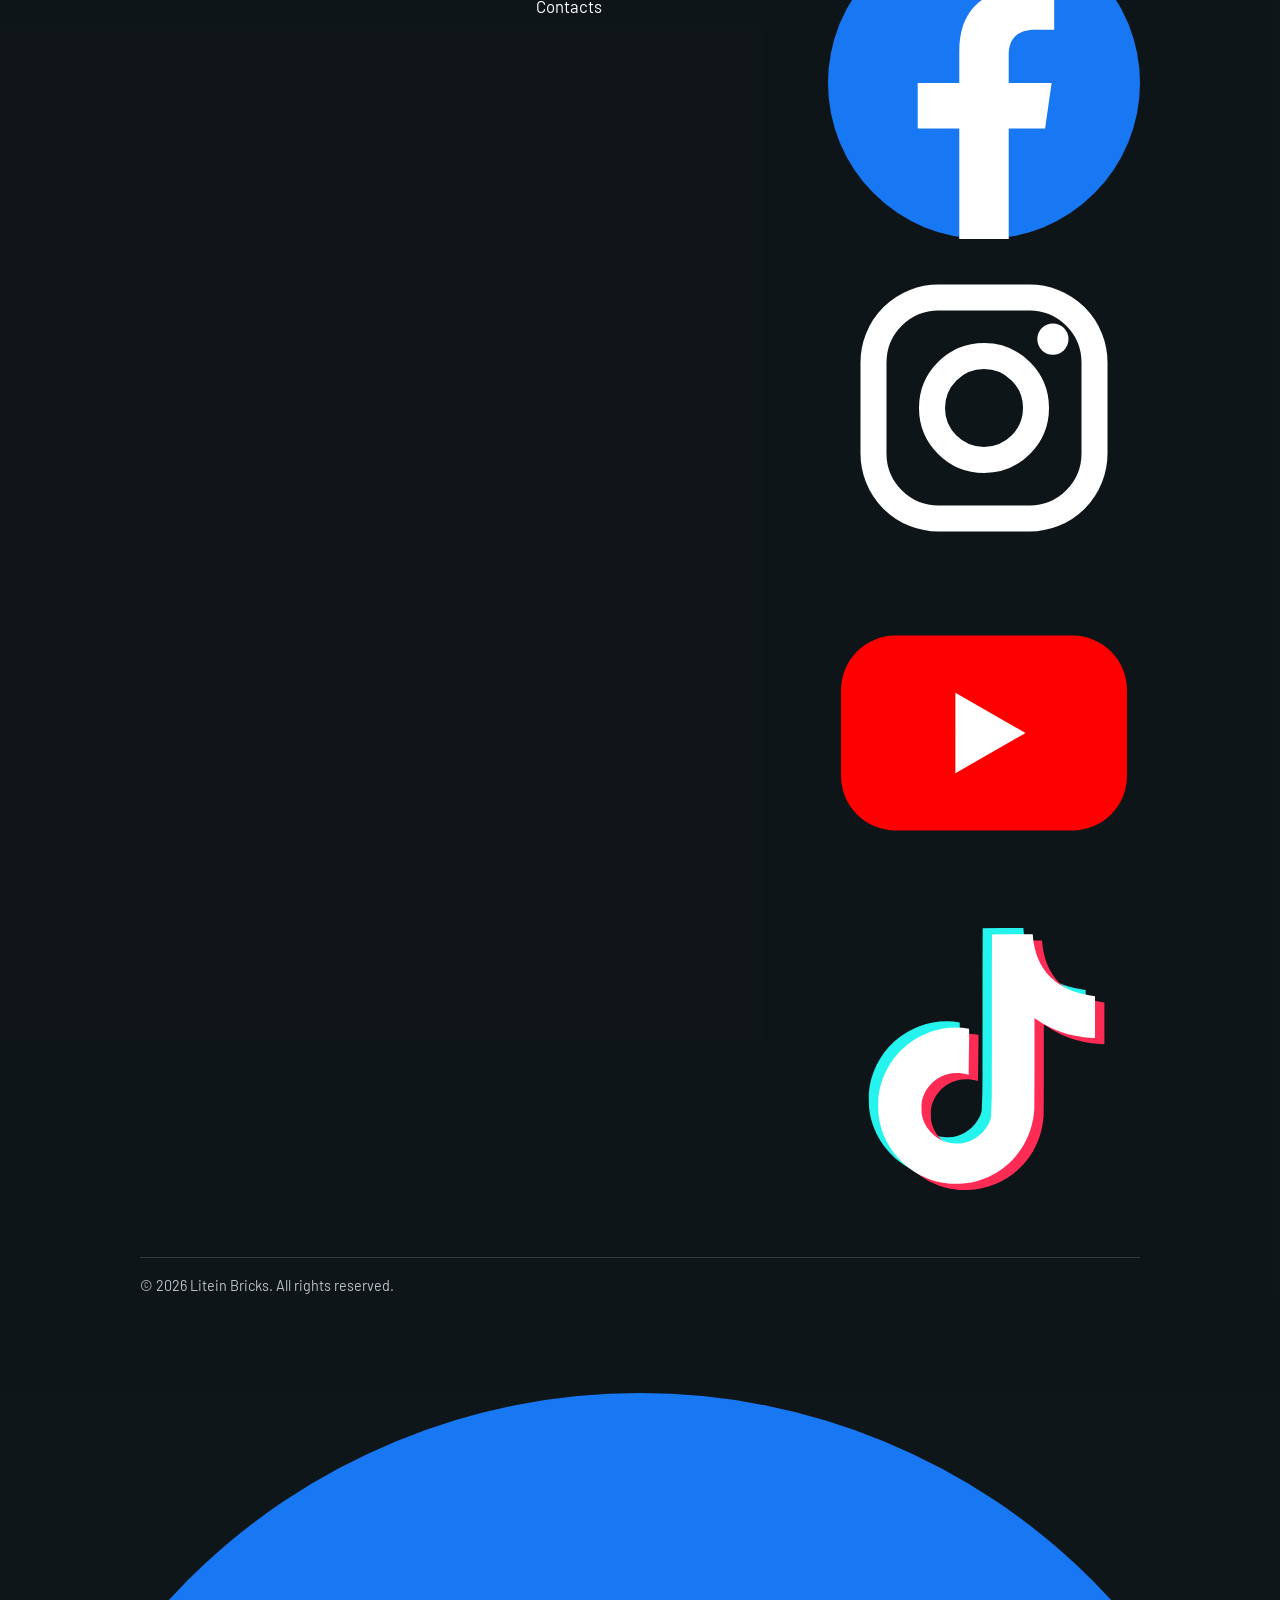
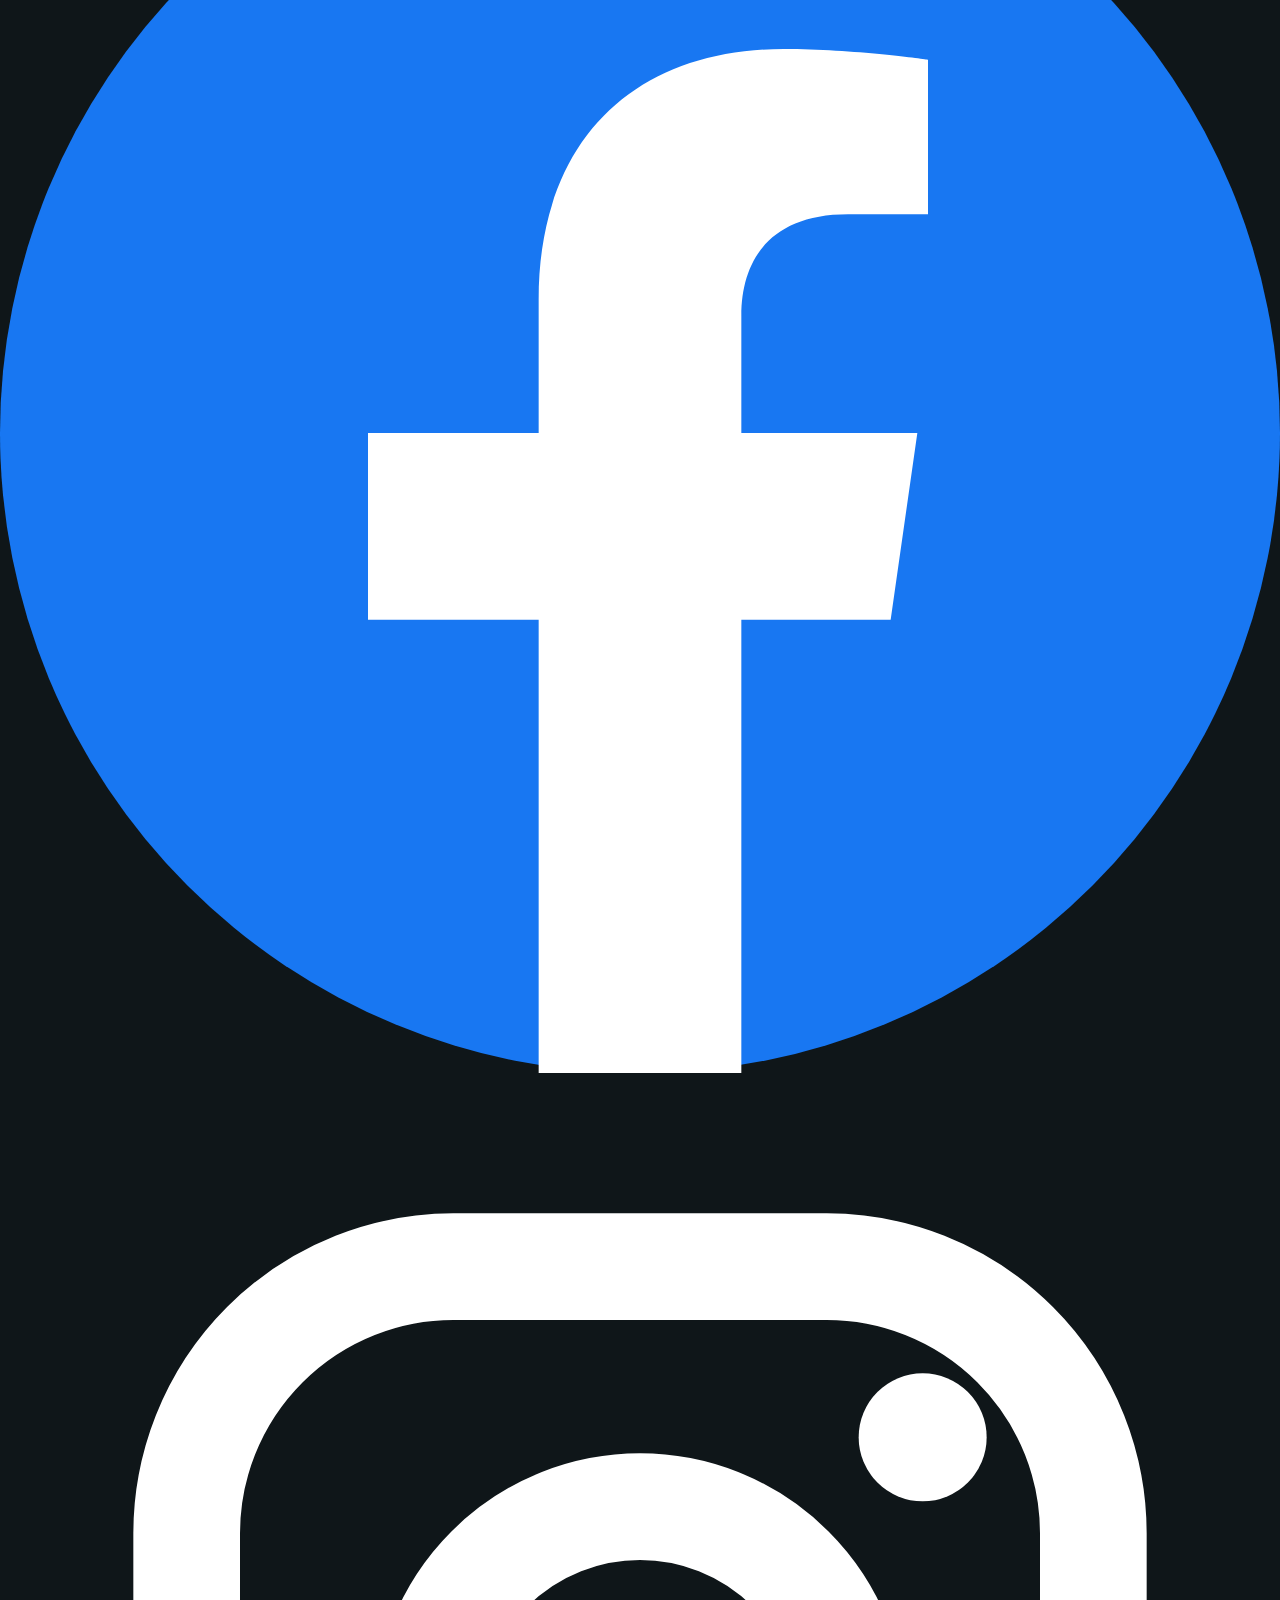
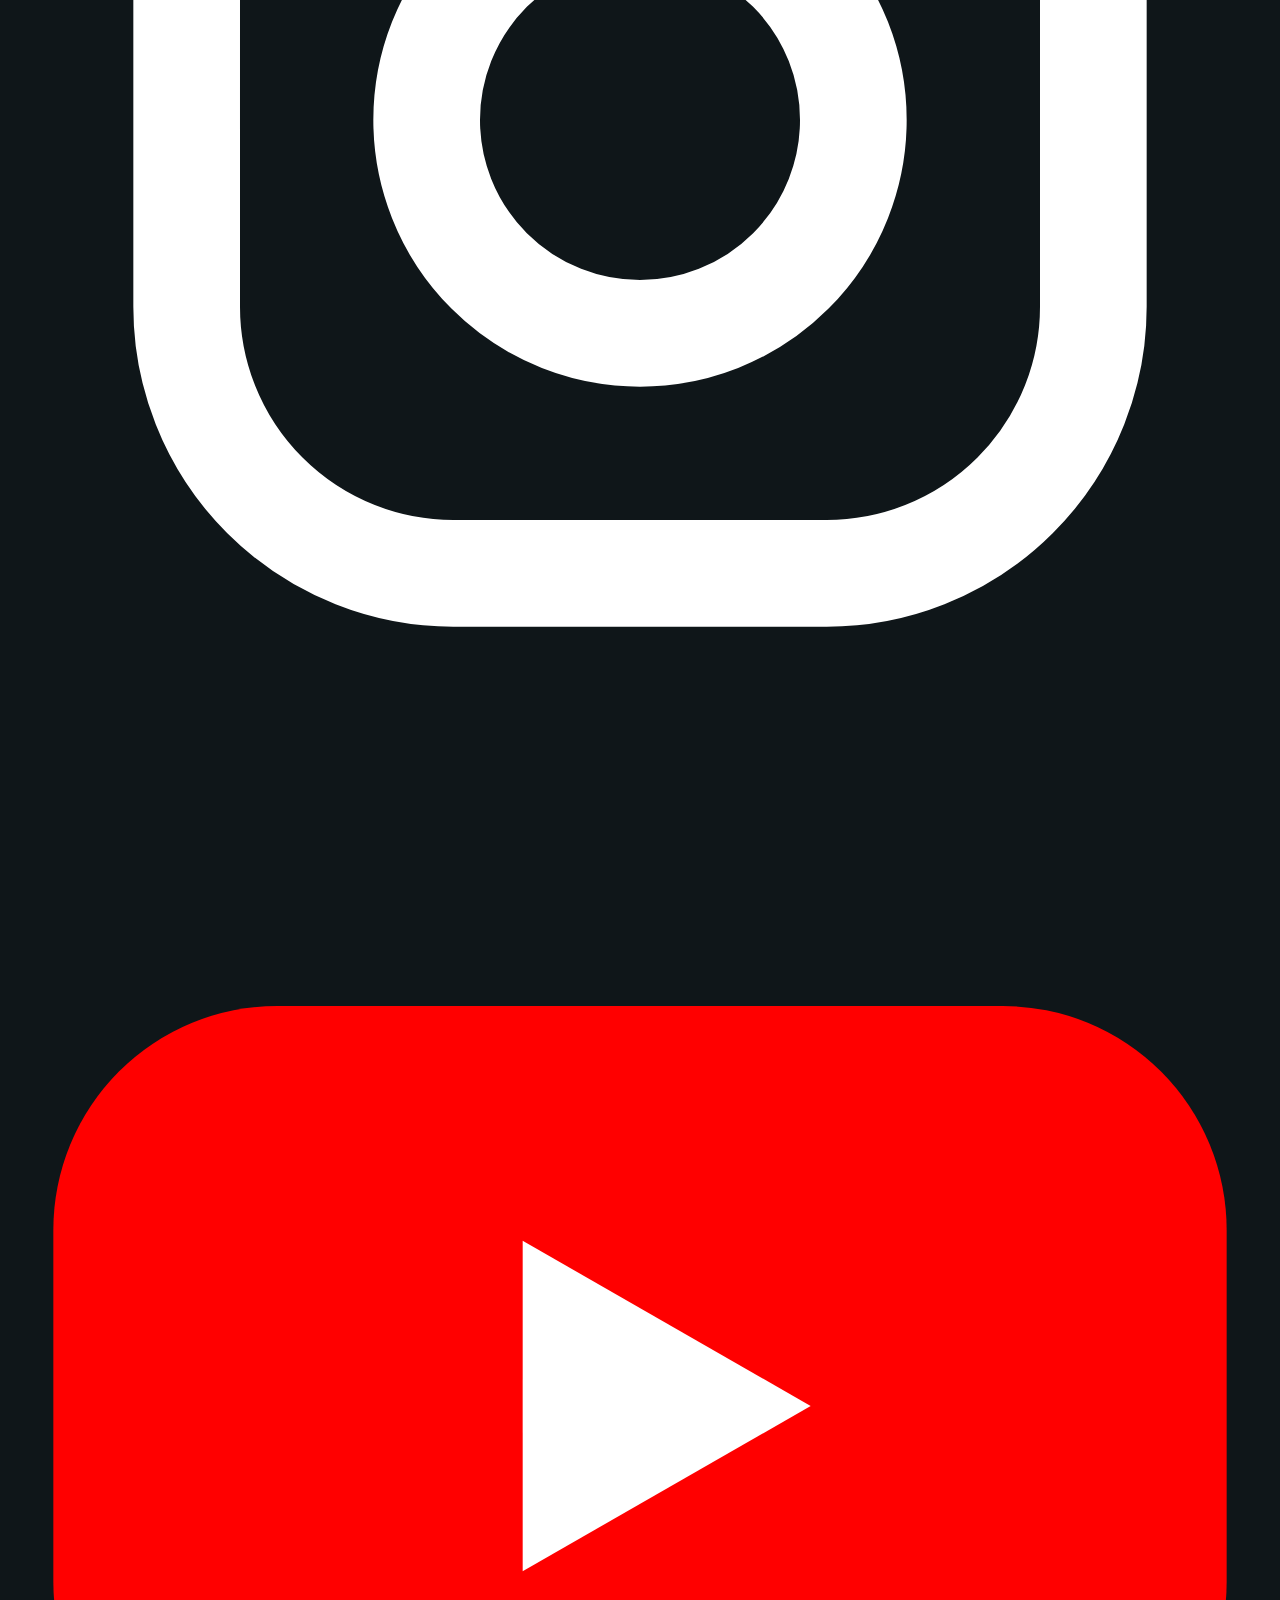
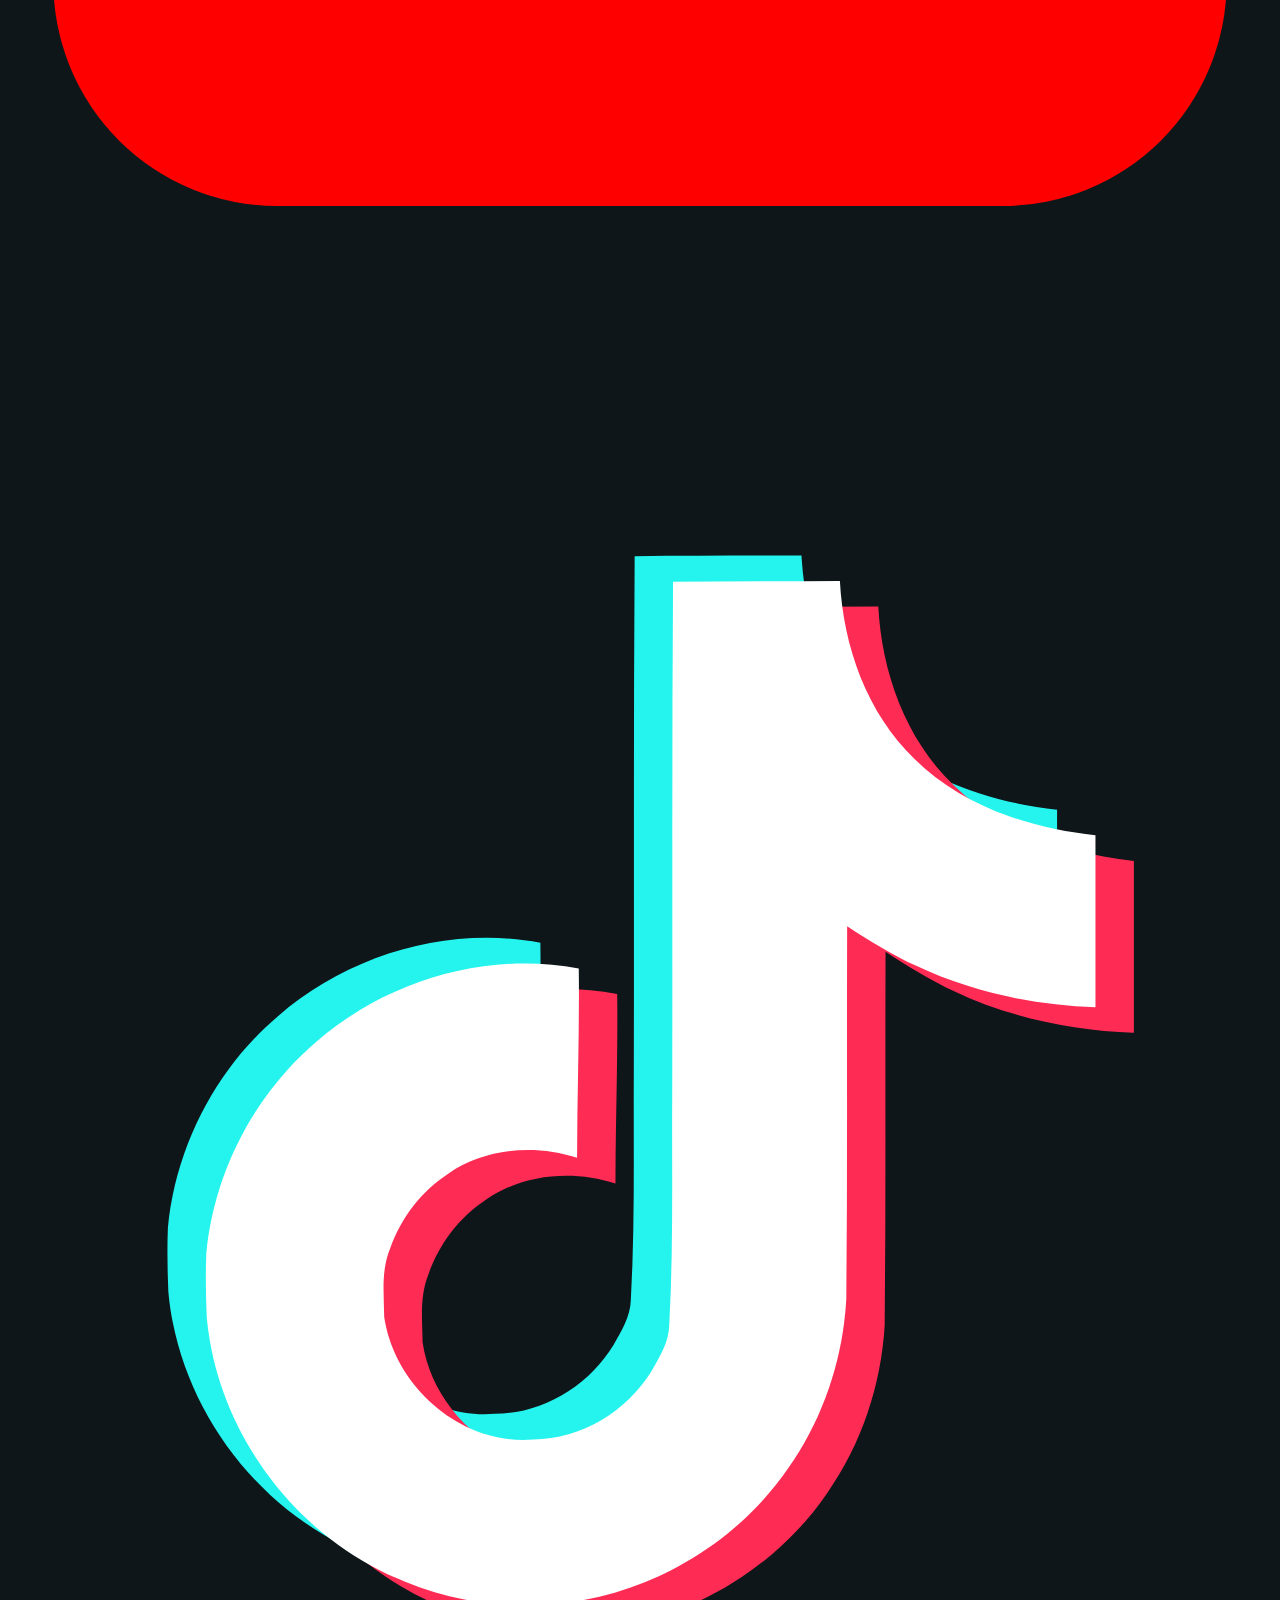
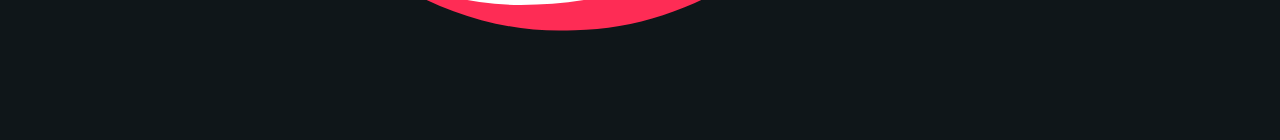
==== commit b9bb6037: "Add files via upload" ====
--- a/contact.html
+++ b/contact.html
@@ -16,6 +16,13 @@
 <link rel="stylesheet" href="css/styles.css">
 </head>
 <body>
+<svg class="sprite" width="0" height="0" aria-hidden="true" focusable="false">
+  <defs><path id="tt-p" d="M12.525.02c1.31-.02 2.61-.01 3.91-.02.08 1.53.63 3.09 1.75 4.17 1.12 1.11 2.7 1.62 4.24 1.79v4.03c-1.44-.05-2.89-.35-4.2-.97-.57-.26-1.1-.59-1.62-.93-.01 2.92.01 5.84-.02 8.75-.08 1.4-.54 2.79-1.35 3.94-1.31 1.92-3.58 3.17-5.91 3.21-1.43.08-2.86-.31-4.08-1.03-2.02-1.19-3.44-3.37-3.65-5.71-.02-.5-.03-1-.01-1.49.18-1.9 1.12-3.72 2.58-4.96 1.66-1.44 3.98-2.13 6.15-1.72.02 1.48-.04 2.96-.04 4.44-.99-.32-2.15-.23-3.02.37-.63.41-1.11 1.04-1.36 1.75-.21.51-.15 1.07-.14 1.61.24 1.64 1.82 3.02 3.5 2.87 1.12-.01 2.19-.66 2.77-1.61.19-.33.4-.67.41-1.06.1-1.79.06-3.57.07-5.36.01-4.03-.01-8.05.02-12.07z"/></defs>
+  <symbol id="i-fb" viewBox="0 0 24 24"><circle cx="12" cy="12" r="12" fill="#1877F2"/><path fill="#fff" d="M16.7 15.5l.5-3.5h-3.3V9.8c0-1 .5-1.9 2-1.9h1.5V5s-1.4-.2-2.7-.2c-2.8 0-4.6 1.7-4.6 4.7V12H6.9v3.5h3.2V24h3.8v-8.5z"/></symbol>
+  <symbol id="i-ig" viewBox="0 0 24 24"><g fill="none" stroke="#fff" stroke-width="2"><rect x="3.5" y="3.5" width="17" height="17" rx="5"/><circle cx="12" cy="12" r="4"/></g><circle cx="17.3" cy="6.7" r="1.2" fill="#fff"/></symbol>
+  <symbol id="i-yt" viewBox="0 0 24 24"><rect x="1" y="4.5" width="22" height="15" rx="4.2" fill="#FF0000"/><path d="M9.8 8.9v6.2l5.4-3.1z" fill="#fff"/></symbol>
+  <symbol id="i-tt" viewBox="0 0 24 24"><g transform="translate(2.6 2.4) scale(.8)"><use href="#tt-p" fill="#25F4EE" transform="translate(-.9 -.6)"/><use href="#tt-p" fill="#FE2C55" transform="translate(.9 .6)"/><use href="#tt-p" fill="#fff"/></g></symbol>
+</svg>
 <video class="bg-video" autoplay muted loop playsinline preload="metadata" poster="assets/poster.jpg" aria-hidden="true">
   <source src="assets/background.mp4" type="video/mp4">
 </video>
@@ -41,6 +48,9 @@
         <a class="btn btn-ghost" href="mailto:liteinbricks@gmail.com">Send an email</a>
       </div>
     </div>
+    <h3 class="follow-h">Follow us</h3>
+    <div class="social-row"><a href="https://www.facebook.com/liteinbricks" target="_blank" rel="noopener"><span class="ico bg-fb"><svg viewBox="0 0 24 24" aria-hidden="true"><use href="#i-fb"/></svg></span>Facebook</a><a href="https://www.instagram.com/liteinbricks?stkn=MTVjY25nYnQ0dndwZw==" target="_blank" rel="noopener"><span class="ico bg-ig"><svg viewBox="0 0 24 24" aria-hidden="true"><use href="#i-ig"/></svg></span>Instagram</a><a href="https://www.youtube.com/@Liteinbricks-official" target="_blank" rel="noopener"><span class="ico bg-yt"><svg viewBox="0 0 24 24" aria-hidden="true"><use href="#i-yt"/></svg></span>YouTube</a><a href="https://www.tiktok.com/@Liteinbricks?_t=8p2JHvH5VCQ&_r=I" target="_blank" rel="noopener"><span class="ico bg-tt"><svg viewBox="0 0 24 24" aria-hidden="true"><use href="#i-tt"/></svg></span>TikTok</a></div>
+  
   </section>
 </main>
 
@@ -48,15 +58,23 @@
   <div class="foot-grid">
     <div><span class="brick-text brand">Litein Bricks</span><p>Quality red clay construction bricks from Litein, Kericho County. Sand, dust and ballast available too. Delivered to your site.</p></div>
     <div><h4>Pages</h4><a href="index.html">Home</a><a href="delivery.html">Delivery</a><a href="why-us.html">Why us?</a><a href="how-to-order.html">How to order</a><a href="our-work.html">Our Work</a><a href="contact.html">Contacts</a></div>
-    <div><h4>Contact</h4><a href="tel:+254757896000">0757 896 000</a><a href="mailto:liteinbricks@gmail.com">liteinbricks@gmail.com</a><span class="line">Litein, Kericho County, Kenya</span></div>
+    <div><h4>Contact</h4><a href="tel:+254757896000">0757 896 000</a><a href="mailto:liteinbricks@gmail.com">liteinbricks@gmail.com</a><span class="line">Litein, Kericho County, Kenya</span><div class="social-mini"><a class="ico bg-fb" href="https://www.facebook.com/liteinbricks" target="_blank" rel="noopener" aria-label="Litein Bricks on Facebook"><svg viewBox="0 0 24 24" aria-hidden="true"><use href="#i-fb"/></svg></a><a class="ico bg-ig" href="https://www.instagram.com/liteinbricks?stkn=MTVjY25nYnQ0dndwZw==" target="_blank" rel="noopener" aria-label="Litein Bricks on Instagram"><svg viewBox="0 0 24 24" aria-hidden="true"><use href="#i-ig"/></svg></a><a class="ico bg-yt" href="https://www.youtube.com/@Liteinbricks-official" target="_blank" rel="noopener" aria-label="Litein Bricks on YouTube"><svg viewBox="0 0 24 24" aria-hidden="true"><use href="#i-yt"/></svg></a><a class="ico bg-tt" href="https://www.tiktok.com/@Liteinbricks?_t=8p2JHvH5VCQ&_r=I" target="_blank" rel="noopener" aria-label="Litein Bricks on TikTok"><svg viewBox="0 0 24 24" aria-hidden="true"><use href="#i-tt"/></svg></a></div></div>
   </div>
   <p class="copy">&copy; <span id="year">2026</span> Litein Bricks. All rights reserved.</p>
 </footer>
-<a class="wa-float" href="https://wa.me/254757896000?text=Hello%20Litein%20Bricks%2C%20I%20would%20like%20to%20order%20bricks." target="_blank" rel="noopener" aria-label="Chat with Litein Bricks on WhatsApp">
+<div class="float-stack">
+  <a class="fab bg-fb" href="https://www.facebook.com/liteinbricks" target="_blank" rel="noopener" aria-label="Facebook: Litein Bricks on Facebook"><svg viewBox="0 0 24 24" aria-hidden="true"><use href="#i-fb"/></svg></a>
+  <a class="fab bg-ig" href="https://www.instagram.com/liteinbricks?stkn=MTVjY25nYnQ0dndwZw==" target="_blank" rel="noopener" aria-label="Instagram: Litein Bricks on Instagram"><svg viewBox="0 0 24 24" aria-hidden="true"><use href="#i-ig"/></svg></a>
+  <a class="wa-float" href="https://wa.me/254757896000?text=Hello%20Litein%20Bricks%2C%20I%20would%20like%20to%20order%20bricks." target="_blank" rel="noopener" aria-label="Chat with Litein Bricks on WhatsApp">
   <span class="wa-label">Chat with us</span>
   <span class="wa-icon">
   <svg viewBox="0 0 24 24" role="img" aria-hidden="true"><path fill="#fff" d="M17.472 14.382c-.297-.149-1.758-.867-2.03-.967-.273-.099-.471-.148-.67.15-.197.297-.767.966-.94 1.164-.173.199-.347.223-.644.075-.297-.15-1.255-.463-2.39-1.475-.883-.788-1.48-1.761-1.653-2.059-.173-.297-.018-.458.13-.606.134-.133.298-.347.446-.52.149-.174.198-.298.298-.497.099-.198.05-.371-.025-.52-.075-.149-.669-1.612-.916-2.207-.242-.579-.487-.5-.669-.51-.173-.008-.371-.01-.57-.01-.198 0-.52.074-.792.372-.272.297-1.04 1.016-1.04 2.479 0 1.462 1.065 2.875 1.213 3.074.149.198 2.096 3.2 5.077 4.487.709.306 1.262.489 1.694.625.712.227 1.36.195 1.871.118.571-.085 1.758-.719 2.006-1.413.248-.694.248-1.289.173-1.413-.074-.124-.272-.198-.57-.347m-5.421 7.403h-.004a9.87 9.87 0 01-5.031-1.378l-.361-.214-3.741.982.998-3.648-.235-.374a9.86 9.86 0 01-1.51-5.26c.001-5.45 4.436-9.884 9.888-9.884 2.64 0 5.122 1.03 6.988 2.898a9.825 9.825 0 012.893 6.994c-.003 5.45-4.437 9.884-9.885 9.884m8.413-18.297A11.815 11.815 0 0012.05 0C5.495 0 .16 5.335.157 11.892c0 2.096.547 4.142 1.588 5.945L.057 24l6.305-1.654a11.882 11.882 0 005.683 1.448h.005c6.554 0 11.89-5.335 11.893-11.893a11.821 11.821 0 00-3.48-8.413z"/></svg></span>
 </a>
+</div>
+<div class="float-pop" id="popSocial" aria-label="Our videos">
+  <a class="fab bg-yt" href="https://www.youtube.com/@Liteinbricks-official" target="_blank" rel="noopener" aria-label="YouTube: Litein Bricks on YouTube"><svg viewBox="0 0 24 24" aria-hidden="true"><use href="#i-yt"/></svg></a>
+  <a class="fab bg-tt" href="https://www.tiktok.com/@Liteinbricks?_t=8p2JHvH5VCQ&_r=I" target="_blank" rel="noopener" aria-label="TikTok: Litein Bricks on TikTok"><svg viewBox="0 0 24 24" aria-hidden="true"><use href="#i-tt"/></svg></a>
+</div>
 <script src="js/main.js"></script>
 </body>
 </html>
--- a/css/styles.css
+++ b/css/styles.css
@@ -48,7 +48,7 @@
 .welcome{font-family:var(--head);text-transform:uppercase;font-weight:700;font-size:clamp(1.8rem,5vw,2.8rem);line-height:1.1;margin:1.4rem 0 .4rem}
 .lead{max-width:38rem;margin:0 auto 1.4rem;font-size:1.2rem;color:#e3e8ea}
 .choose{margin:0 0 .8rem;color:var(--amber);font-weight:600}
-.menu{display:grid;grid-template-columns:repeat(4,1fr);gap:.9rem}
+.menu{display:grid;grid-template-columns:repeat(5,1fr);gap:.9rem}
 .menu a{display:flex;flex-direction:column;gap:.2rem;justify-content:center;min-height:6.5rem;padding:1rem .8rem;background:var(--brick);color:var(--white);text-decoration:none;border-radius:4px;box-shadow:0 4px 0 var(--brick-deep);transition:transform .12s,background .12s}
 .menu a:hover,.menu a:focus-visible{background:var(--brick-deep);transform:translateY(2px)}
 .menu strong{font-family:var(--head);text-transform:uppercase;font-size:1.6rem;letter-spacing:.02em;line-height:1.1}
@@ -116,6 +116,7 @@
 @media (max-width:760px),(orientation:portrait){
   .menu{grid-template-columns:1fr 1fr}
   .menu a{min-height:7rem}
+  .menu a:last-child{grid-column:1/-1}
   .menu strong{font-size:1.5rem}
   .menu span{font-size:1rem}
   .landing{padding-top:1rem}
@@ -131,6 +132,7 @@
 }
 @media (prefers-reduced-motion:reduce){html{scroll-behavior:auto}.btn{transition:none}}
 
+.supply .chips{margin-top:.6rem}
 /* Landing: highlights, areas, call to action */
 .highlights{display:grid;grid-template-columns:repeat(3,1fr);max-width:1000px;margin:2rem auto;background:var(--panel);border-top:3px solid var(--amber);border-bottom:3px solid var(--amber)}
 .highlights div{padding:1.3rem 1rem;text-align:center;display:flex;flex-direction:column;gap:.2rem}
@@ -156,3 +158,21 @@
 .foot-grid a,.foot-grid span.line{display:block;color:var(--white);text-decoration:none;padding:.2rem 0}
 .foot-grid a:hover{color:var(--amber)}
 .copy{max-width:1000px;margin:2rem auto 0;padding-top:1rem;border-top:1px solid rgba(255,255,255,.15);color:var(--muted);font-size:.9rem}
+
+/* Our Work gallery */
+.chips a{color:var(--white);text-decoration:none}
+.chips li:hover{background:var(--brick)}
+.work-group{scroll-margin-top:5rem}
+.work-group h2{font-size:clamp(1.8rem,5vw,2.5rem)}
+.gallery{display:grid;grid-template-columns:repeat(3,1fr);gap:1rem;margin-top:1rem}
+.gallery figure{margin:0;background:var(--ink-2);border-radius:4px;overflow:hidden;border-bottom:3px solid var(--brick)}
+.gallery img{width:100%;aspect-ratio:4/3;object-fit:cover;cursor:zoom-in;transition:transform .2s}
+.gallery figure:hover img{transform:scale(1.03)}
+.gallery figure{overflow:hidden}
+.gallery figcaption{padding:.6rem .8rem;font-size:.95rem;color:#e3e8ea}
+#lightbox{border:0;padding:0;background:rgba(15,22,25,.97);color:var(--white);max-width:min(94vw,900px);width:100%;border-radius:6px;text-align:center}
+#lightbox::backdrop{background:rgba(0,0,0,.8)}
+#lightbox img{max-width:100%;max-height:76vh;margin:0 auto;display:block}
+#lightbox p{margin:.6rem 1rem 1rem}
+.lb-close{display:block;margin:.6rem .6rem .6rem auto;background:var(--brick);color:var(--white);border:0;padding:.45rem 1rem;border-radius:4px;font:600 1rem var(--head);text-transform:uppercase}
+@media (max-width:760px),(orientation:portrait){.gallery{grid-template-columns:1fr 1fr;gap:.7rem}.gallery figcaption{font-size:.85rem;padding:.5rem}}
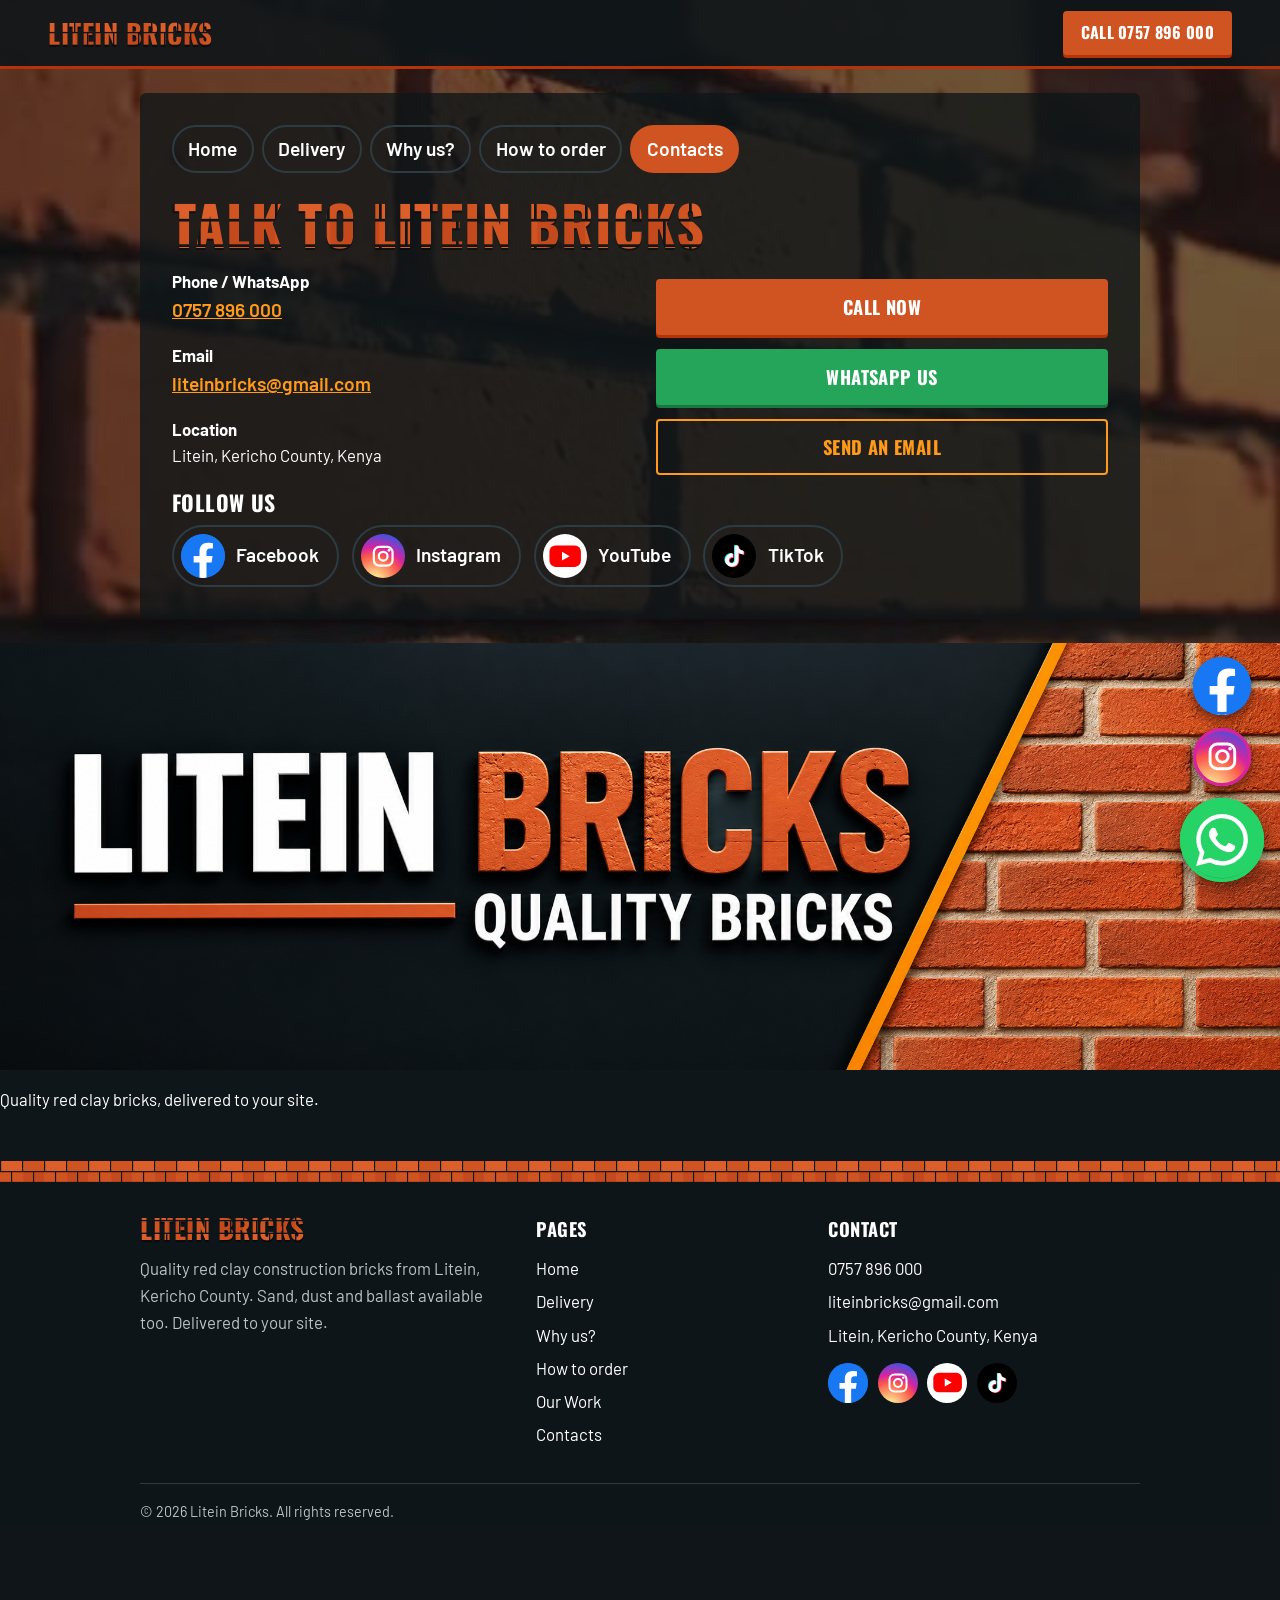
==== commit 6d9e9096: "Add files via upload" ====
--- a/contact.html
+++ b/contact.html
@@ -53,6 +53,10 @@
   
   </section>
 </main>
+<div class="brand-fill">
+  <img src="assets/logo.png" alt="Litein Bricks – Quality Bricks" width="2172" height="724" loading="lazy">
+  <p>Quality red clay bricks, delivered to your site.</p>
+</div>
 
 <footer class="site-footer">
   <div class="foot-grid">
--- a/css/styles.css
+++ b/css/styles.css
@@ -62,7 +62,7 @@
 .panel-nav a.on{background:var(--brick);border-color:var(--brick)}
 
 /* Floating WhatsApp: large, rippling, with a label */
-.wa-float{position:fixed;right:1rem;bottom:1.1rem;z-index:20;display:flex;align-items:center;gap:.7rem;text-decoration:none}
+.wa-float{display:flex;align-items:center;gap:.7rem;text-decoration:none}
 .wa-icon{position:relative;width:84px;height:84px;border-radius:50%;background:#25d366;display:grid;place-items:center;box-shadow:0 6px 18px rgba(0,0,0,.55),inset 0 -4px 0 rgba(0,0,0,.12);animation:wa-bob 3s ease-in-out infinite;transition:transform .15s}
 .wa-icon::before,.wa-icon::after{content:"";position:absolute;inset:0;border-radius:50%;border:3px solid #25d366;animation:wa-ripple 2.2s ease-out infinite}
 .wa-icon::after{animation-delay:1.1s}
@@ -176,3 +176,50 @@
 #lightbox p{margin:.6rem 1rem 1rem}
 .lb-close{display:block;margin:.6rem .6rem .6rem auto;background:var(--brick);color:var(--white);border:0;padding:.45rem 1rem;border-radius:4px;font:600 1rem var(--head);text-transform:uppercase}
 @media (max-width:760px),(orientation:portrait){.gallery{grid-template-columns:1fr 1fr;gap:.7rem}.gallery figcaption{font-size:.85rem;padding:.5rem}}
+
+/* Social logos: brand backgrounds */
+.sprite{position:absolute;width:0;height:0;overflow:hidden}
+.bg-fb{background:#1877f2;--c:#1877f2}
+.bg-ig{background:radial-gradient(circle at 30% 107%,#fdf497 0%,#fdf497 5%,#fd5949 45%,#d6249f 60%,#285aeb 90%);--c:#d6249f}
+.bg-yt{background:#fff;--c:#ff0000}
+.bg-tt{background:#000;--c:#25f4ee}
+.ico{width:44px;height:44px;border-radius:50%;display:grid;place-items:center;flex:none;overflow:hidden}
+.ico svg{width:60%;height:60%}
+.ico.bg-fb svg,.fab.bg-fb svg{width:100%;height:100%}
+.bg-yt svg{width:78%!important;height:78%!important}
+
+/* Floating stack: Facebook, Instagram and WhatsApp share one column so they never overlap */
+.float-stack{position:fixed;right:1rem;bottom:1.1rem;z-index:20;display:flex;flex-direction:column;align-items:flex-end;gap:.8rem}
+.fab{position:relative;width:58px;height:58px;border-radius:50%;display:grid;place-items:center;flex:none;margin-right:13px;box-shadow:0 5px 14px rgba(0,0,0,.55);animation:wa-bob 3s ease-in-out infinite;transition:transform .15s}
+.fab svg{width:60%;height:60%;position:relative}
+.fab::before,.fab::after{content:"";position:absolute;inset:0;border-radius:50%;border:3px solid var(--c);animation:wa-ripple 2.2s ease-out infinite}
+.fab::after{animation-delay:1.1s}
+.fab:hover,.fab:focus-visible{transform:scale(1.12)}
+.float-stack .fab:nth-child(1){animation-delay:.5s}
+.float-stack .fab:nth-child(2){animation-delay:1s}
+.wa-float{align-self:flex-end}
+
+/* YouTube and TikTok pop up after 30 seconds, bottom left */
+.float-pop{position:fixed;left:1rem;bottom:1.1rem;z-index:20;display:none;flex-direction:column;gap:.8rem}
+.float-pop.show{display:flex}
+.float-pop .fab{margin:0;width:62px;height:62px;animation:pop-in .8s cubic-bezier(.34,1.56,.64,1) both,wa-bob 3s ease-in-out .9s infinite}
+.float-pop .fab:nth-child(2){animation-delay:.2s,1.1s}
+@keyframes pop-in{0%{opacity:0;transform:scale(0) translateY(60px)}100%{opacity:1;transform:none}}
+
+/* Social links on the contact page and footer */
+.follow-h{margin:2rem 0 .6rem}
+.social-row{display:flex;flex-wrap:wrap;gap:.8rem}
+.social-row a{display:flex;align-items:center;gap:.7rem;padding:.45rem 1.1rem .45rem .45rem;border:2px solid #2d3b42;border-radius:999px;color:var(--white);text-decoration:none;font-weight:600;transition:border-color .15s,transform .15s}
+.social-row a:hover{border-color:var(--amber);transform:translateY(-2px)}
+.social-mini{display:flex;gap:.6rem;margin-top:.7rem}
+.foot-grid .social-mini a{display:grid;padding:0;width:40px;height:40px}
+.foot-grid .social-mini a:hover{transform:scale(1.1)}
+
+/* Scroll effects */
+.js .reveal{opacity:0;transform:translateY(30px);transition:opacity .7s ease,transform .7s ease;transition-delay:var(--d,0s)}
+.js .reveal.in{opacity:1;transform:none}
+.scroll-cue{align-self:center;display:inline-flex;flex-direction:column;align-items:center;margin-top:1.4rem;color:var(--amber);text-decoration:none;font:600 .95rem var(--head);text-transform:uppercase;letter-spacing:.12em;animation:cue 1.8s ease-in-out infinite}
+.scroll-cue svg{width:28px;height:28px}
+@keyframes cue{0%,100%{transform:translateY(0);opacity:.7}50%{transform:translateY(8px);opacity:1}}
+@media (max-width:760px),(orientation:portrait){.fab{width:52px;height:52px;margin-right:12px}.float-pop .fab{width:56px;height:56px}}
+@media (prefers-reduced-motion:reduce){.fab,.fab::before,.fab::after,.float-pop .fab,.scroll-cue{animation:none}.js .reveal{opacity:1;transform:none;transition:none}}
